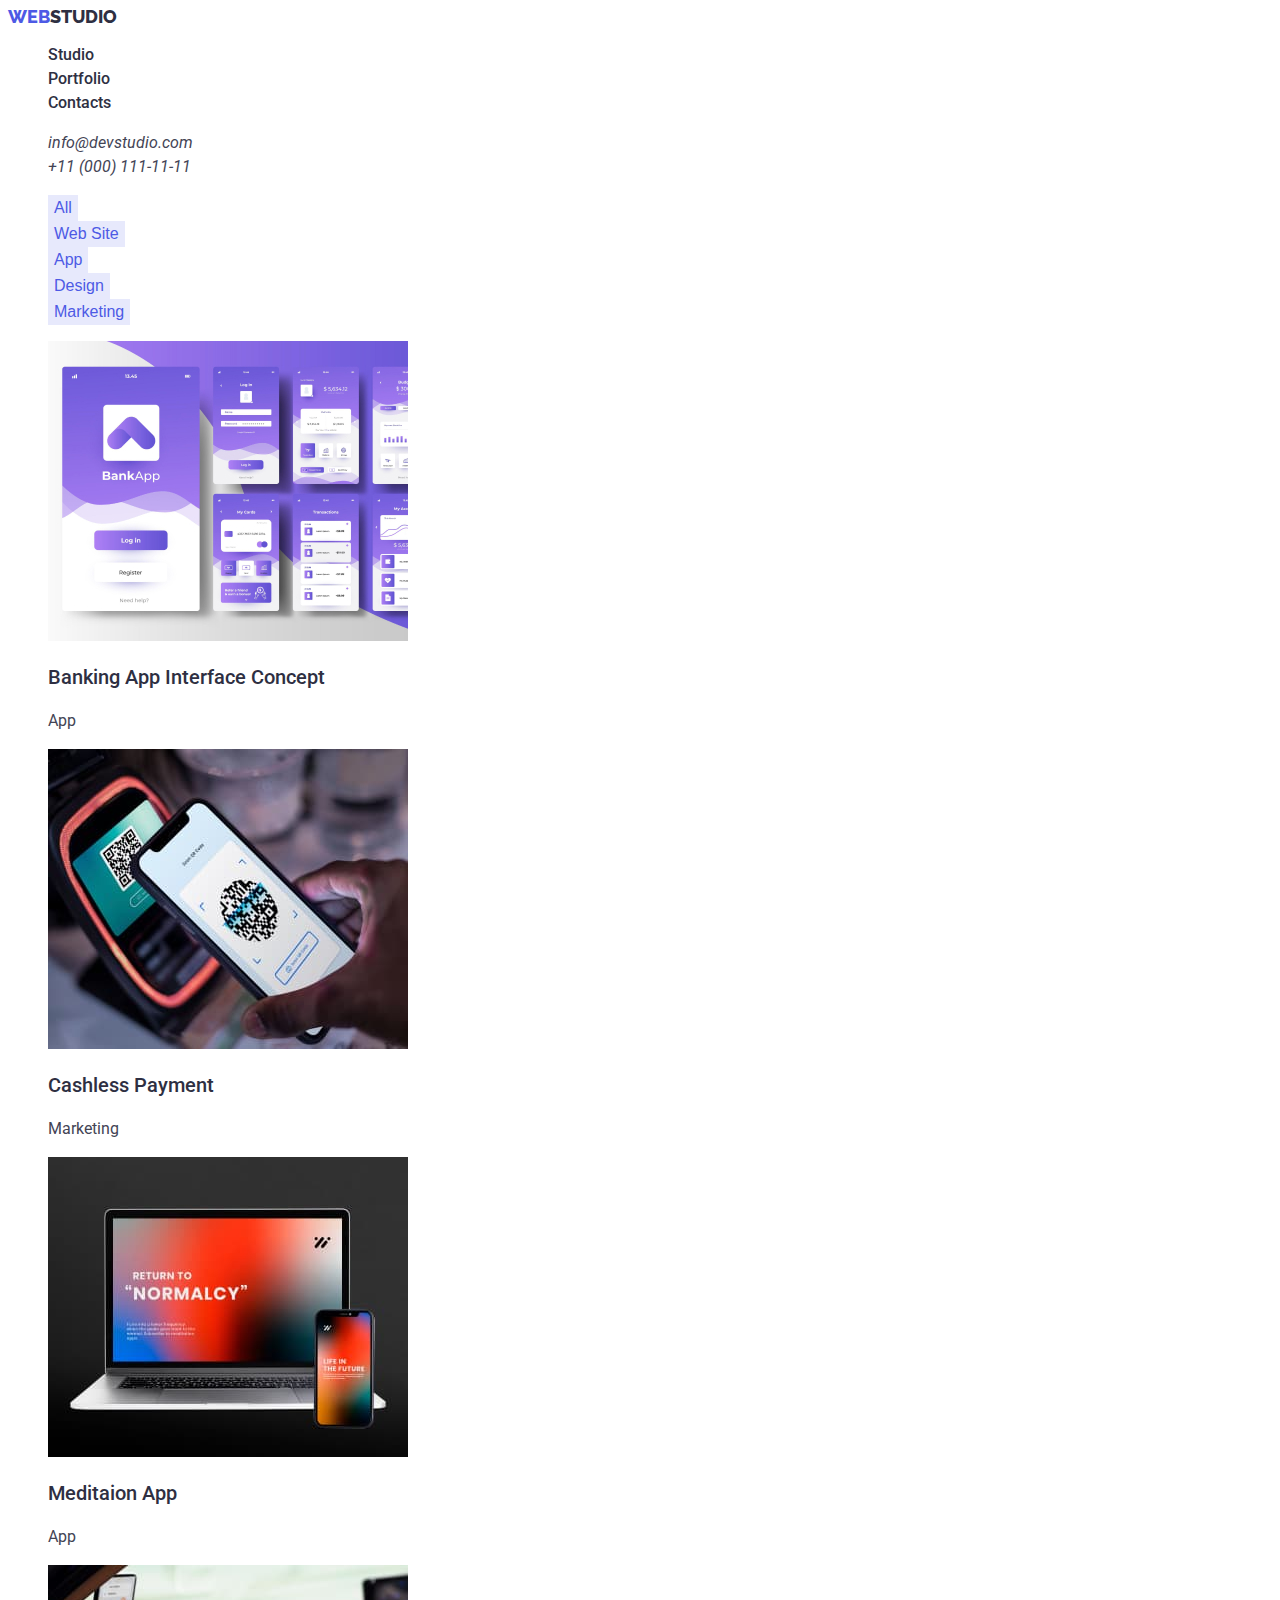
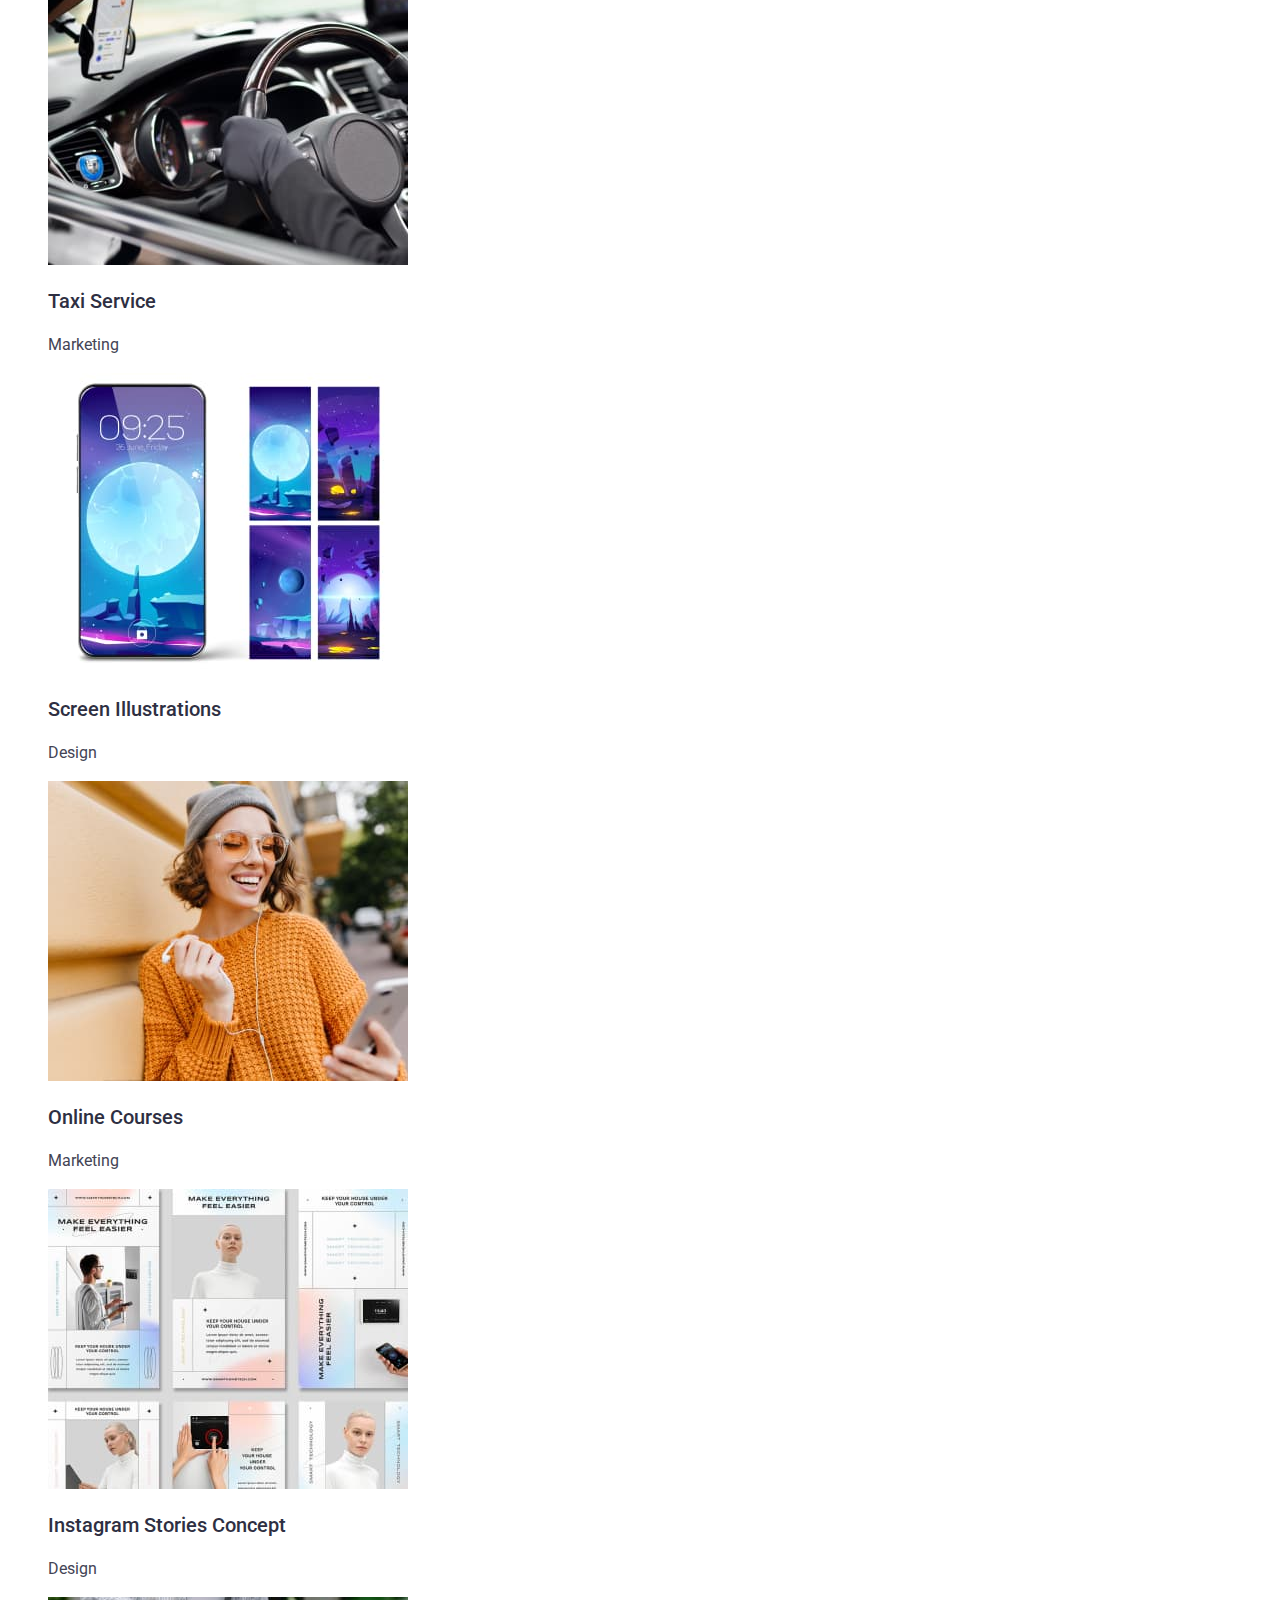
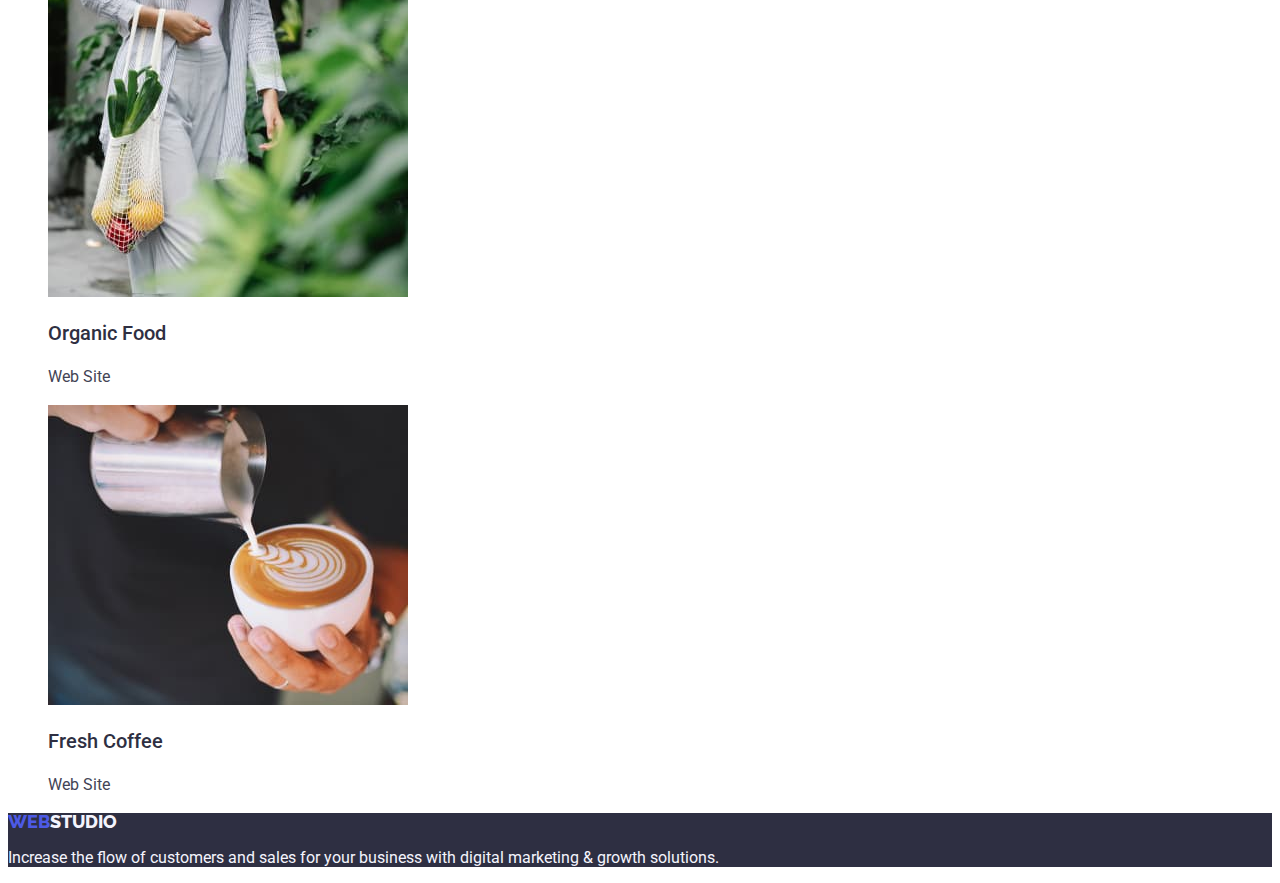
==== portfolio.html @ 7fe81abd "Summary" ====
<!DOCTYPE html>
<html lang="en">
  <head>
    <meta charset="UTF-8" />
    <meta name="viewport" content="width=device-width, initial-scale=1.0" />
    <title>Document</title>
    <link rel="stylesheet" href="./styles.css" />
    <link href="styles.css" rel="stylesheet" />
    <link
      href="https://fonts.googleapis.com/css2?family=Raleway:wght@800&family=Roboto:wght@400;500;700;900&display=swap"
      rel="stylesheet"
    />
  </head>
  <body>
    <header>
      <nav>
        <a class="webstudio-link" href="./index.html">
          <span class="highlight">Web</span>Studio</a
        >
        <ul class="menu-nav">
          <li><a class="menu-nav-item" href="/studio">Studio</a></li>
          <li>
            <a class="menu-nav-item" href="./portfolio.html">Portfolio</a>
          </li>
          <li><a class="menu-nav-item" href="/contacts">Contacts</a></li>
        </ul>
      </nav>
      <address>
        <ul class="address-list">
          <li><a href="mailto:info@devstudio.com">info@devstudio.com</a></li>
          <li><a href="tel:+110001111111">+11 (000) 111-11-11</a></li>
        </ul>
      </address>
    </header>
    <main>
      <section>
        <ul class="menu">
          <li><button type="button" class="btn-menu">All</button></li>
          <li><button type="button" class="btn-menu">Web Site</button></li>
          <li><button type="button" class="btn-menu">App</button></li>
          <li><button type="button" class="btn-menu">Design</button></li>
          <li><button type="button" class="btn-menu">Marketing</button></li>
        </ul>
      </section>
      <section>
        <ul class="photos-list">
          <li class="photos-list-item">
            <img
              src="./images/banking-app.jpg"
              alt="banking app"
              width="360"
              height="300"
            />
            <h3>Banking App Interface Concept</h3>
            <p>App</p>
          </li>
          <li class="photos-list-item">
            <img
              src="./images/cashless-payment.jpg"
              alt="cashless payment"
              width="360"
              height="300"
            />
            <h3>Cashless Payment</h3>
            <p>Marketing</p>
          </li>
          <li class="photos-list-item">
            <img
              src="./images/meditaion-app.jpg"
              alt="mediation app"
              width="360"
              height="300"
            />
            <h3>Meditaion App</h3>
            <p>App</p>
          </li>
          <li class="photos-list-item">
            <img
              src="./images/taxi-service.jpg"
              alt="taxi"
              width="360"
              height="300"
            />
            <h3>Taxi Service</h3>
            <p>Marketing</p>
          </li>
          <li class="photos-list-item">
            <img
              src="./images/screen-illustrations.jpg"
              alt="screen illustrations"
              width="360"
              height="300"
            />
            <h3>Screen Illustrations</h3>
            <p>Design</p>
          </li>
          <li class="photos-list-item">
            <img
              src="./images/online-coursers.jpg"
              alt="online courses"
              width="360"
              height="300"
            />
            <h3>Online Courses</h3>
            <p>Marketing</p>
          </li>
          <li class="photos-list-item">
            <img
              src="./images/instagram-stories-concept.jpg"
              alt="stories concept"
              width="360"
              height="300"
            />
            <h3>Instagram Stories Concept</h3>
            <p>Design</p>
          </li>
          <li class="photos-list-item">
            <img
              src="./images/organic-food.jpg"
              alt="organic food"
              width="360"
              height="300"
            />
            <h3>Organic Food</h3>
            <p>Web Site</p>
          </li>
          <li class="photos-list-item">
            <img
              src="./images/fresh-coffee.jpg"
              alt="cup of coffee"
              width="360"
              height="300"
            />
            <h3>Fresh Coffee</h3>
            <p>Web Site</p>
          </li>
        </ul>
      </section>
    </main>
  </body>
  <footer class="footer">
    <a class="webstudio-link-footer" href="./index.html">
      <span class="highlight">Web</span>Studio</a
    >
    <p>
      Increase the flow of customers and sales for your business with digital
      marketing & growth solutions.
    </p>
  </footer>
</html>
---- styles.css ----
:root {
  --navy-blue: #2e2f42;
  --slate: #434455;
  --color-white: white;
  --cloud: #f4f4fd;
  --iris: #4d5ae5;
  --ocean: #404bbf;
  --cornflower: #e7e9fc;
}

body {
  background: var(--color-white);
  font-family: 'Roboto', 'Raleway', sans-serif;
  color: var(--navy-blue);
}

.webstudio-link {
  color: var(--NAVY-BLUE);
  font-family: Raleway;
  font-size: 18px;
  font-weight: 800;
  line-height: 0.116667;
  text-transform: uppercase;
  text-decoration: none;
}

.highlight {
  color: var(--iris);
}

.menu-nav {
  list-style-type: none;
  font-size: 16px;
  font-weight: 500;
  line-height: 1.5;
}

.menu-nav-item {
  color: var(--navy-blue);
  text-decoration: none;
}

.address-list {
  list-style-type: none;
}

.address-list a {
  color: var(--slate);
  text-decoration: none;
  font-size: 16px;
  line-height: 1.5;
}

.menu {
  list-style-type: none;
}

.btn-menu {
  color: var(--iris);
  background-color: var(--cornflower);
  border: 0;
  text-align: center;
  font-size: 16px;
  font-weight: 500;
  line-height: 1.5;
  cursor: pointer;
}

.btn-menu:hover,
.btn-menu:focus,
.btn-menu:active {
  color: var(--cloud);
  background-color: var(--ocean);
}

.photos-list {
  list-style-type: none;
}

.photos-list-item h3 {
  color: var(--navy-blue);
  font-size: 20px;
  font-weight: 500;
  line-height: 1.2;
}

.photos-list-item p {
  color: var(--slate);
  font-size: 16px;
  line-height: 1.5;
}

.footer {
  background-color: var(--navy-blue);
  color: var(--cloud);
}

.footer a {
  font-family: Raleway;
  font-size: 18px;
  font-weight: 800;
  line-height: 0.116667;
  text-transform: uppercase;
  text-decoration: none;
  color: var(--cloud);
}
---- styles.css ----
:root {
  --navy-blue: #2e2f42;
  --slate: #434455;
  --color-white: white;
  --cloud: #f4f4fd;
  --iris: #4d5ae5;
  --ocean: #404bbf;
  --cornflower: #e7e9fc;
}

body {
  background: var(--color-white);
  font-family: 'Roboto', 'Raleway', sans-serif;
  color: var(--navy-blue);
}

.webstudio-link {
  color: var(--NAVY-BLUE);
  font-family: Raleway;
  font-size: 18px;
  font-weight: 800;
  line-height: 0.116667;
  text-transform: uppercase;
  text-decoration: none;
}

.highlight {
  color: var(--iris);
}

.menu-nav {
  list-style-type: none;
  font-size: 16px;
  font-weight: 500;
  line-height: 1.5;
}

.menu-nav-item {
  color: var(--navy-blue);
  text-decoration: none;
}

.address-list {
  list-style-type: none;
}

.address-list a {
  color: var(--slate);
  text-decoration: none;
  font-size: 16px;
  line-height: 1.5;
}

.menu {
  list-style-type: none;
}

.btn-menu {
  color: var(--iris);
  background-color: var(--cornflower);
  border: 0;
  text-align: center;
  font-size: 16px;
  font-weight: 500;
  line-height: 1.5;
  cursor: pointer;
}

.btn-menu:hover,
.btn-menu:focus,
.btn-menu:active {
  color: var(--cloud);
  background-color: var(--ocean);
}

.photos-list {
  list-style-type: none;
}

.photos-list-item h3 {
  color: var(--navy-blue);
  font-size: 20px;
  font-weight: 500;
  line-height: 1.2;
}

.photos-list-item p {
  color: var(--slate);
  font-size: 16px;
  line-height: 1.5;
}

.footer {
  background-color: var(--navy-blue);
  color: var(--cloud);
}

.footer a {
  font-family: Raleway;
  font-size: 18px;
  font-weight: 800;
  line-height: 0.116667;
  text-transform: uppercase;
  text-decoration: none;
  color: var(--cloud);
}
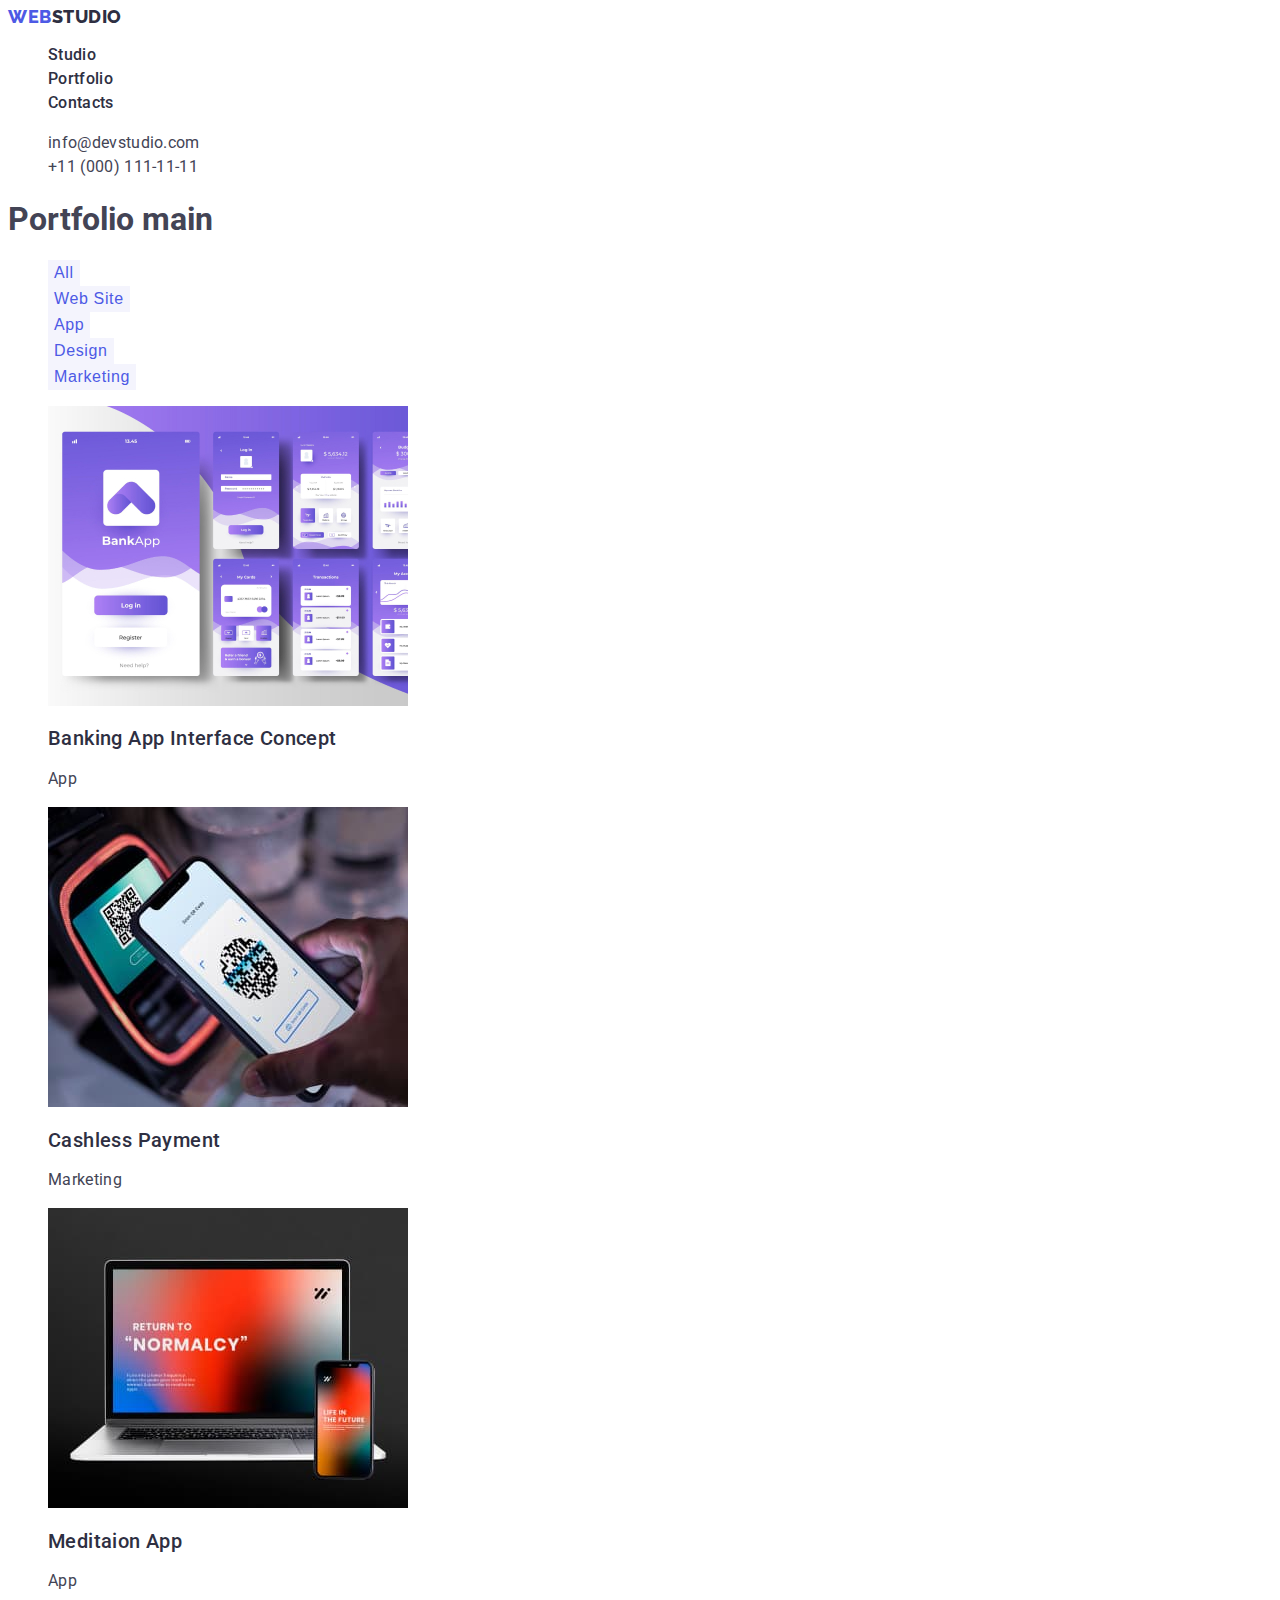
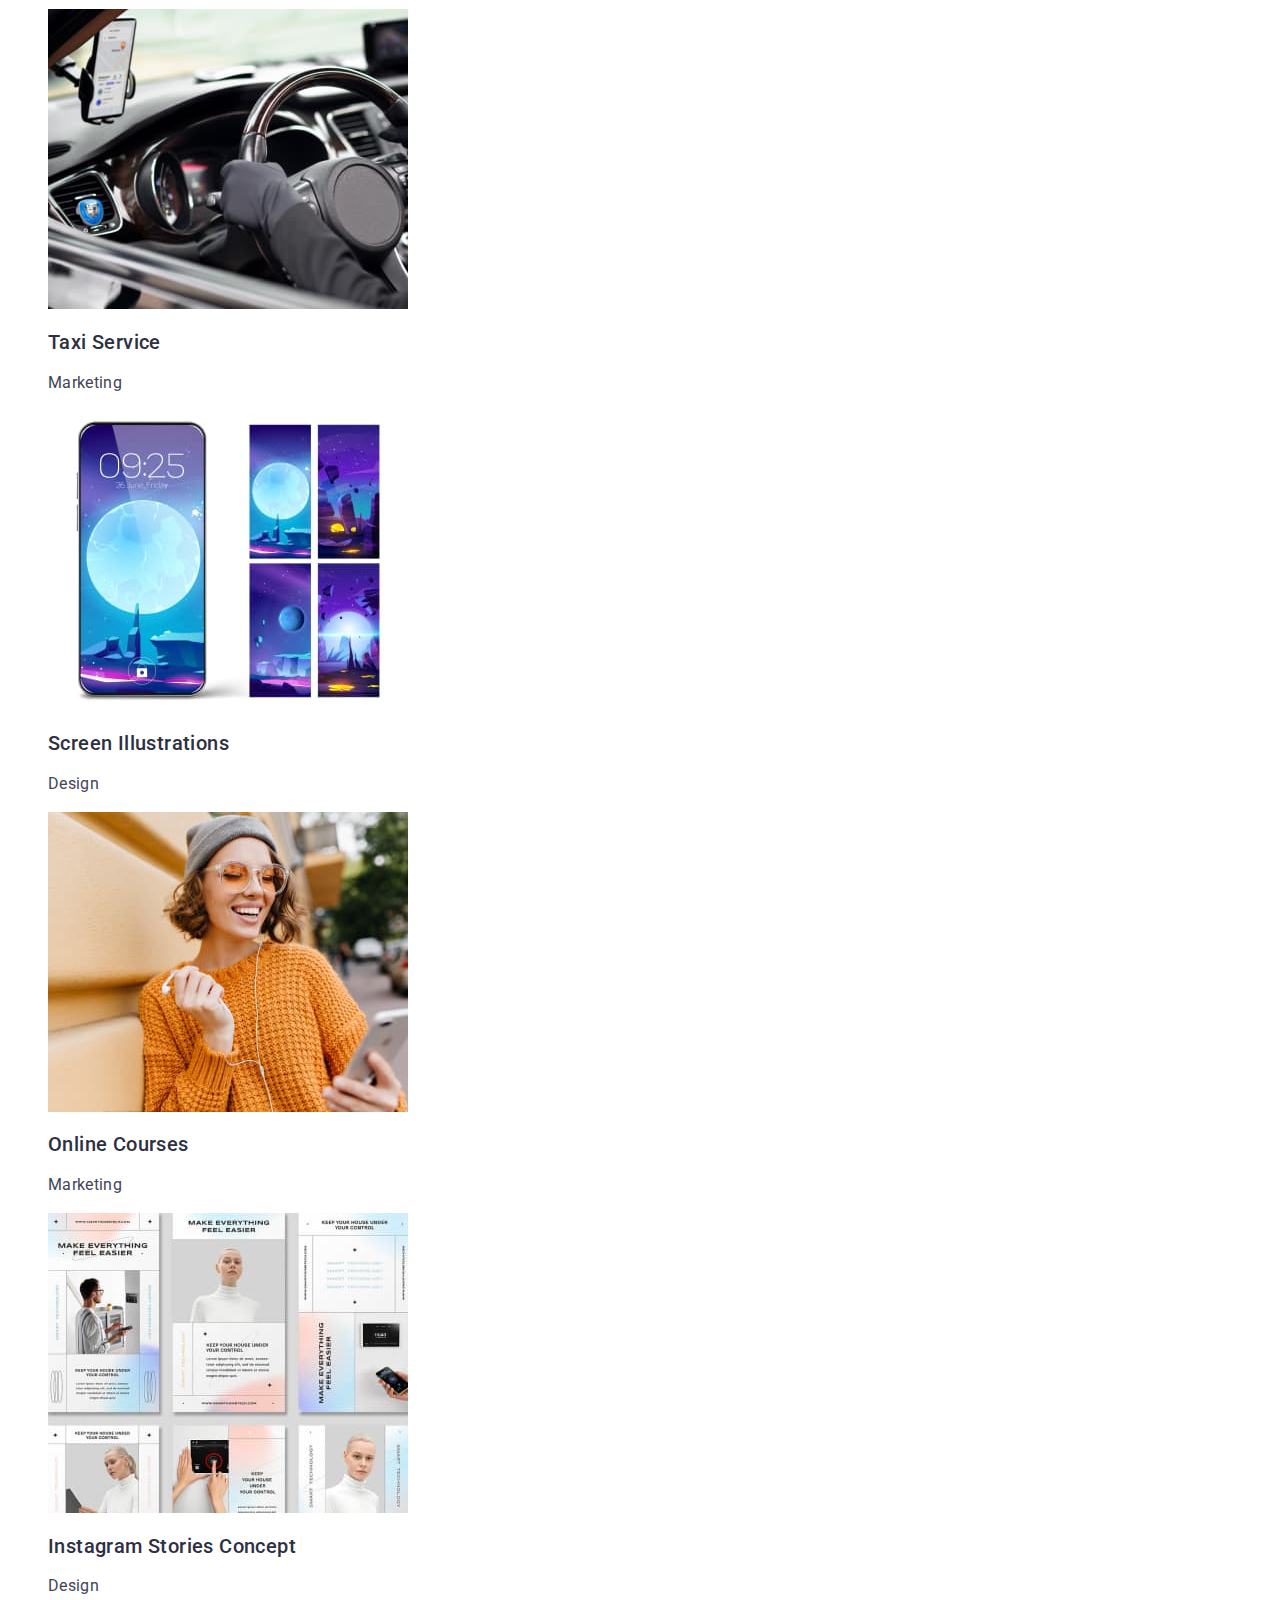
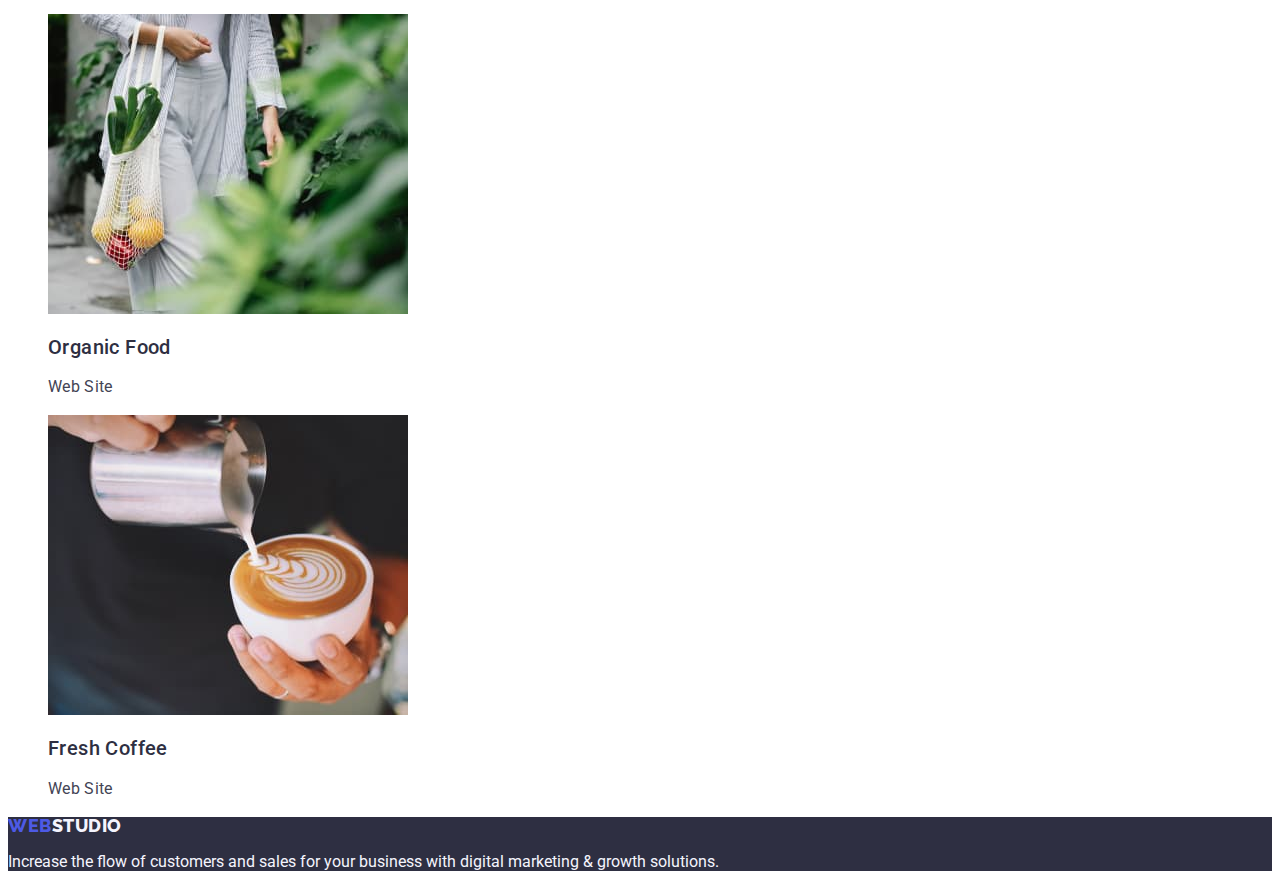
==== commit 7f391ffd: "Summary" ====
--- a/portfolio.html
+++ b/portfolio.html
@@ -4,8 +4,9 @@
     <meta charset="UTF-8" />
     <meta name="viewport" content="width=device-width, initial-scale=1.0" />
     <title>Document</title>
-    <link rel="stylesheet" href="./styles.css" />
-    <link href="styles.css" rel="stylesheet" />
+    <link href="./css/styles.css" rel="stylesheet" />
+    <link rel="preconnect" href="https://fonts.googleapis.com" />
+    <link rel="preconnect" href="https://fonts.gstatic.com" crossorigin />
     <link
       href="https://fonts.googleapis.com/css2?family=Raleway:wght@800&family=Roboto:wght@400;500;700;900&display=swap"
       rel="stylesheet"
@@ -14,36 +15,43 @@
   <body>
     <header>
       <nav>
-        <a class="webstudio-link" href="./index.html">
-          <span class="highlight">Web</span>Studio</a
+        <a class="webstudio link" href="./index.html">
+          Web<span class="highlight-dark">Studio</span></a
         >
         <ul class="menu-nav">
-          <li><a class="menu-nav-item" href="/studio">Studio</a></li>
+          <li><a class="menu-nav-item" href="./index.html">Studio</a></li>
           <li>
             <a class="menu-nav-item" href="./portfolio.html">Portfolio</a>
           </li>
-          <li><a class="menu-nav-item" href="/contacts">Contacts</a></li>
+          <li><a class="menu-nav-item" href="">Contacts</a></li>
         </ul>
       </nav>
-      <address>
-        <ul class="address-list">
-          <li><a href="mailto:info@devstudio.com">info@devstudio.com</a></li>
-          <li><a href="tel:+110001111111">+11 (000) 111-11-11</a></li>
+      <address class="address">
+        <ul class="list">
+          <li>
+            <a class="contact link" href="mailto:info@devstudio.com"
+              >info@devstudio.com</a
+            >
+          </li>
+          <li>
+            <a class="contact link" href="tel:+110001111111"
+              >+11 (000) 111-11-11</a
+            >
+          </li>
         </ul>
       </address>
     </header>
     <main>
       <section>
-        <ul class="menu">
+        <h1>Portfolio main</h1>
+        <ul class="list btn">
           <li><button type="button" class="btn-menu">All</button></li>
           <li><button type="button" class="btn-menu">Web Site</button></li>
           <li><button type="button" class="btn-menu">App</button></li>
           <li><button type="button" class="btn-menu">Design</button></li>
           <li><button type="button" class="btn-menu">Marketing</button></li>
         </ul>
-      </section>
-      <section>
-        <ul class="photos-list">
+        <ul class="photos list">
           <li class="photos-list-item">
             <img
               src="./images/banking-app.jpg"
@@ -51,8 +59,8 @@
               width="360"
               height="300"
             />
-            <h3>Banking App Interface Concept</h3>
-            <p>App</p>
+            <h2 class="photos-header">Banking App Interface Concept</h2>
+            <p class="photos-paragraph">App</p>
           </li>
           <li class="photos-list-item">
             <img
@@ -61,8 +69,8 @@
               width="360"
               height="300"
             />
-            <h3>Cashless Payment</h3>
-            <p>Marketing</p>
+            <h2 class="photos-header">Cashless Payment</h2>
+            <p class="photos-paragraph">Marketing</p>
           </li>
           <li class="photos-list-item">
             <img
@@ -71,8 +79,8 @@
               width="360"
               height="300"
             />
-            <h3>Meditaion App</h3>
-            <p>App</p>
+            <h2 class="photos-header">Meditaion App</h2>
+            <p class="photos-paragraph">App</p>
           </li>
           <li class="photos-list-item">
             <img
@@ -81,8 +89,8 @@
               width="360"
               height="300"
             />
-            <h3>Taxi Service</h3>
-            <p>Marketing</p>
+            <h2 class="photos-header">Taxi Service</h2>
+            <p class="photos-paragraph">Marketing</p>
           </li>
           <li class="photos-list-item">
             <img
@@ -91,8 +99,8 @@
               width="360"
               height="300"
             />
-            <h3>Screen Illustrations</h3>
-            <p>Design</p>
+            <h2 class="photos-header">Screen Illustrations</h2>
+            <p class="photos-paragraph">Design</p>
           </li>
           <li class="photos-list-item">
             <img
@@ -101,8 +109,8 @@
               width="360"
               height="300"
             />
-            <h3>Online Courses</h3>
-            <p>Marketing</p>
+            <h2 class="photos-header">Online Courses</h2>
+            <p class="photos-paragraph">Marketing</p>
           </li>
           <li class="photos-list-item">
             <img
@@ -111,8 +119,8 @@
               width="360"
               height="300"
             />
-            <h3>Instagram Stories Concept</h3>
-            <p>Design</p>
+            <h2 class="photos-header">Instagram Stories Concept</h2>
+            <p class="photos-paragraph">Design</p>
           </li>
           <li class="photos-list-item">
             <img
@@ -121,8 +129,8 @@
               width="360"
               height="300"
             />
-            <h3>Organic Food</h3>
-            <p>Web Site</p>
+            <h2 class="photos-header">Organic Food</h2>
+            <p class="photos-paragraph">Web Site</p>
           </li>
           <li class="photos-list-item">
             <img
@@ -131,16 +139,16 @@
               width="360"
               height="300"
             />
-            <h3>Fresh Coffee</h3>
-            <p>Web Site</p>
+            <h2 class="photos-header">Fresh Coffee</h2>
+            <p class="photos-paragraph">Web Site</p>
           </li>
         </ul>
       </section>
     </main>
   </body>
   <footer class="footer">
-    <a class="webstudio-link-footer" href="./index.html">
-      <span class="highlight">Web</span>Studio</a
+    <a class="webstudio-footer link" href="./index.html">
+      Web<span class="highlight-bright">Studio</span></a
     >
     <p>
       Increase the flow of customers and sales for your business with digital
--- a/css/styles.css
+++ b/css/styles.css
@@ -0,0 +1,206 @@
+:root {
+  --navy-blue: #2e2f42;
+  --slate: #434455;
+  --white: white;
+  --cloud: #f4f4fd;
+  --iris: #4d5ae5;
+  --ocean: #404bbf;
+  --cornflower: #e7e9fc;
+}
+
+body {
+  background: var(--color-white);
+  font-family: 'Roboto', sans-serif;
+  color: var(--slate);
+}
+
+.list {
+  list-style-type: none;
+}
+
+.link {
+  text-decoration: none;
+}
+
+.menu-nav {
+  list-style-type: none;
+  font-size: 16px;
+  font-weight: 500;
+  line-height: 1.5;
+  letter-spacing: 0.02em;
+}
+
+.menu-nav-item {
+  color: var(--navy-blue);
+  text-decoration: none;
+}
+
+.menu-nav-item:active,
+.menu-nav-item:hover,
+.menu-nav-item:focus {
+  color: var(--ocean);
+  text-decoration: underline;
+}
+
+.address {
+  font-style: normal;
+}
+
+.contact {
+  color: var(--slate);
+  font-size: 16px;
+  line-height: 1.5;
+  letter-spacing: 0.02em;
+}
+/* .contact .link {
+  text-decoration: none;
+} */
+
+.contact:hover,
+.contact:focus,
+.contact:active {
+  color: var(--ocean);
+}
+
+.webstudio {
+  color: var(--iris);
+  font-family: 'Raleway', sans-serif;
+  font-size: 18px;
+  font-weight: 800;
+  line-height: 0.116667;
+  text-transform: uppercase;
+  letter-spacing: 0.03em;
+}
+
+.highlight-dark {
+  color: var(--navy-blue);
+}
+
+.first-section {
+  background-color: var(--navy-blue);
+}
+
+.header-first {
+  color: var(--WHITE, #fff);
+  text-align: center;
+  font-size: 56px;
+  font-weight: 700;
+  line-height: 1.07143;
+  letter-spacing: 0.02em;
+}
+
+.btn-order {
+  font-family: 'Roboto', sans-serif;
+  color: var(--white);
+  background-color: var(--iris);
+  font-size: 16px;
+  font-weight: 500;
+  line-height: 1.5;
+  letter-spacing: 0.04em;
+  border: 0;
+  cursor: pointer;
+}
+
+.btn-order:hover,
+.btn-order:focus {
+  color: var(--white);
+  background-color: var(--ocean);
+}
+.hide-section {
+  display: none;
+}
+
+.header-third {
+  font-size: 20px;
+  font-weight: 500;
+  line-height: 1.2;
+  letter-spacing: 0.02em;
+  color: var(--navy-blue);
+}
+
+.paragraph {
+  font-size: 16px;
+  line-height: 1.5;
+  letter-spacing: 0.02em;
+  color: var(--slate);
+}
+
+.team {
+  background-color: var(--cloud);
+}
+
+.header-second {
+  color: var(--navy-blue);
+  text-align: center;
+  font-size: 36px;
+  font-weight: 700;
+  line-height: 1.11111;
+  letter-spacing: 0.02em;
+  text-transform: capitalize;
+}
+.team-list-item {
+  background-color: var(--white);
+}
+.menu {
+  list-style-type: none;
+}
+
+.photos-list-item {
+  text-decoration: none;
+}
+
+.btn-menu {
+  color: var(--iris);
+  background-color: var(--cloud);
+  border: 0;
+  text-align: center;
+  font-size: 16px;
+  font-weight: 500;
+  line-height: 1.5;
+  letter-spacing: 0.64px;
+  cursor: pointer;
+}
+
+.btn-menu:hover,
+.btn-menu:focus,
+.btn-menu:active {
+  color: var(--white);
+  background-color: var(--ocean);
+}
+
+.photos-list {
+  list-style-type: none;
+}
+
+.photos-header {
+  color: var(--navy-blue);
+  font-size: 20px;
+  font-weight: 500;
+  line-height: 1.2;
+  letter-spacing: 0.4px;
+}
+
+.photos-paragraph {
+  color: var(--slate);
+  font-size: 16px;
+  line-height: 1.5;
+  letter-spacing: 0.32px;
+}
+.highlight-bright {
+  color: var(--cloud);
+}
+.footer {
+  background-color: var(--navy-blue);
+  color: var(--cloud);
+}
+
+.footer a {
+  font-family: 'Raleway', sans-serif;
+  font-size: 18px;
+  font-weight: 800;
+  line-height: 0.116667;
+  text-transform: uppercase;
+  text-decoration: none;
+  letter-spacing: 0.54px;
+  color: var(--iris);
+}
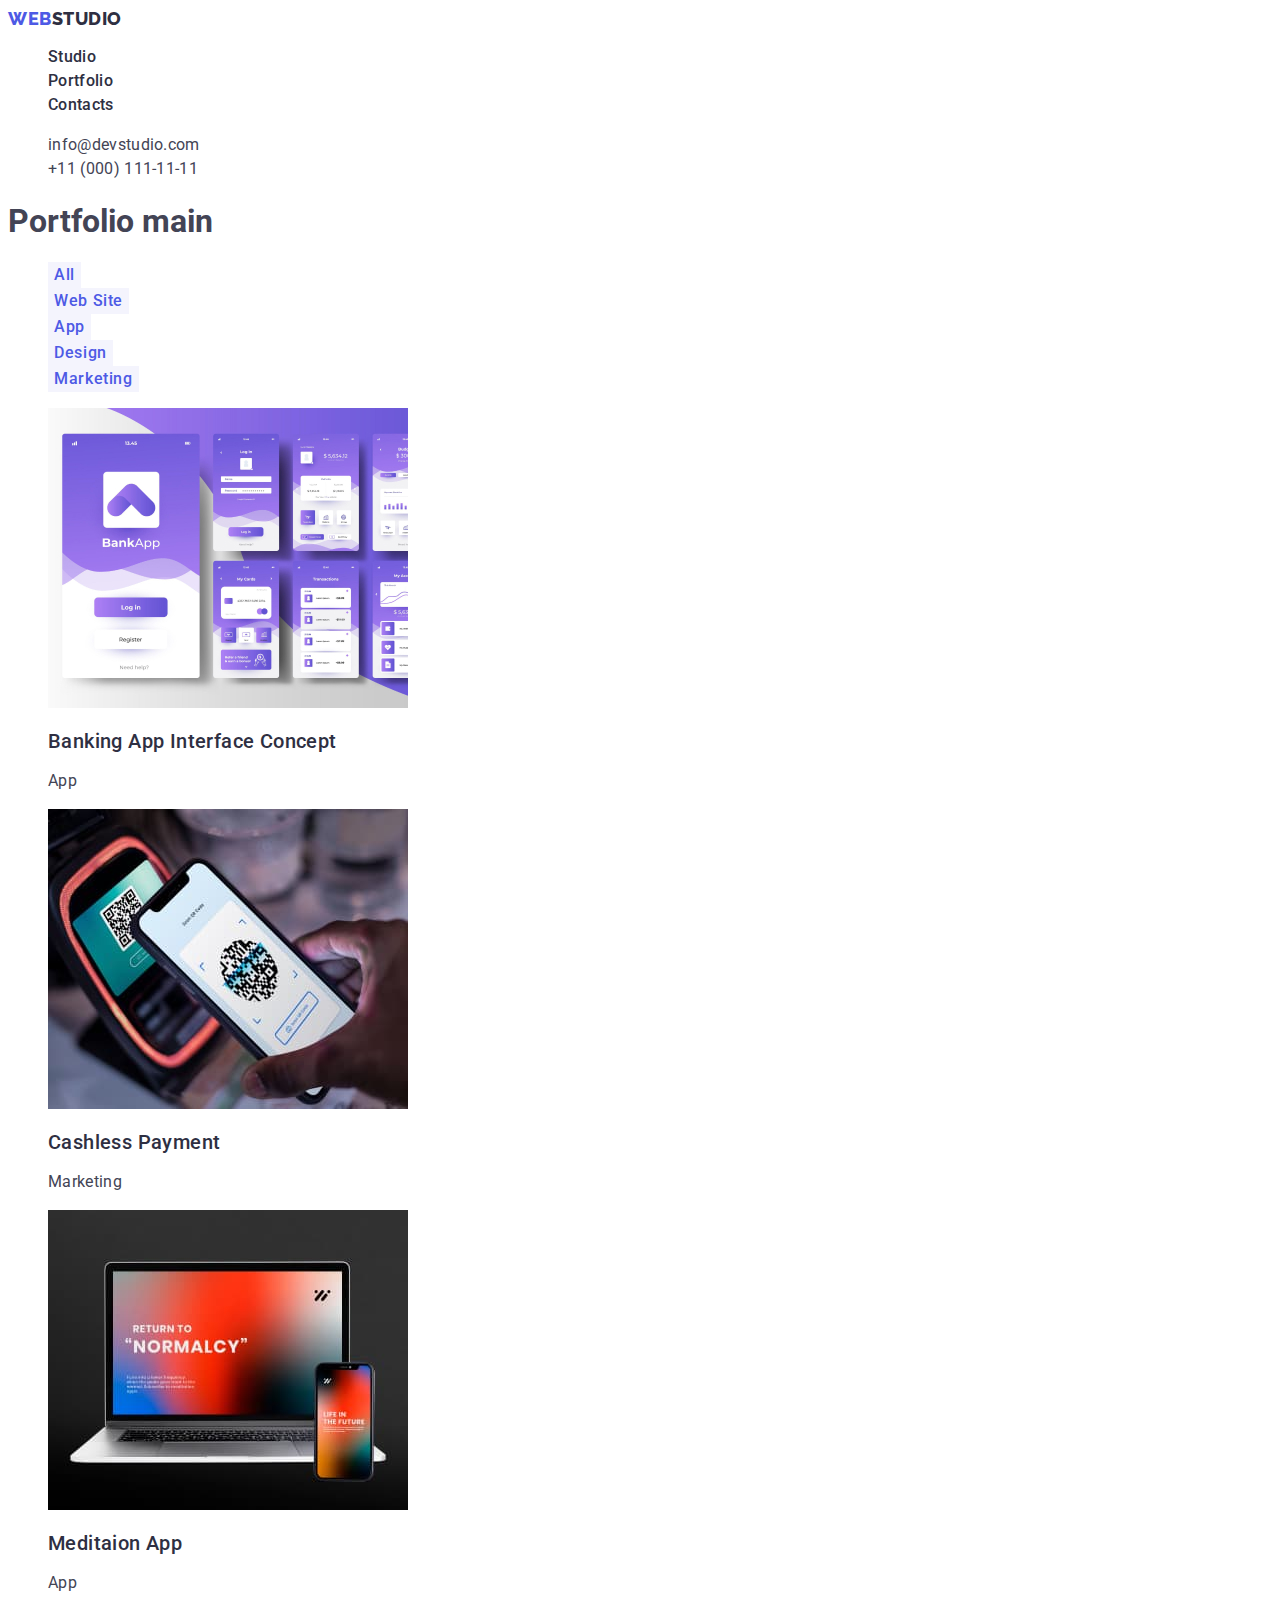
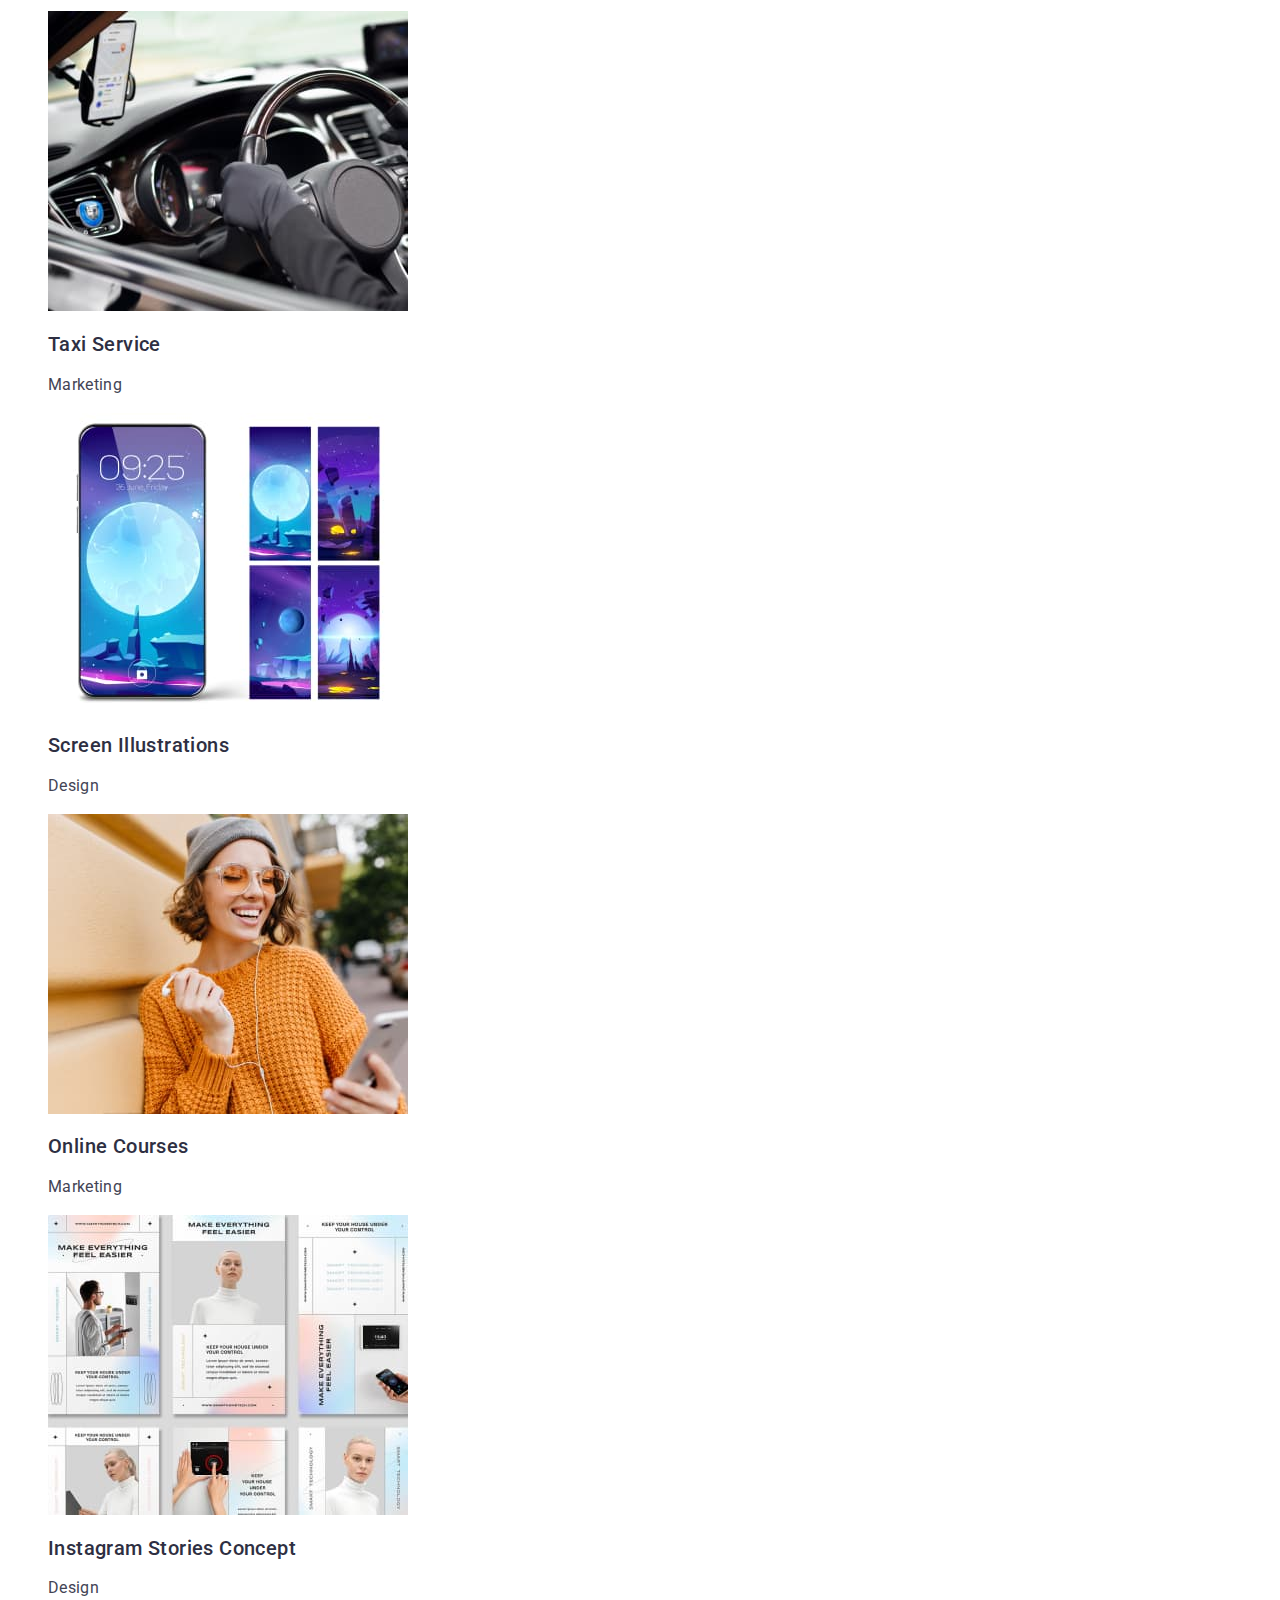
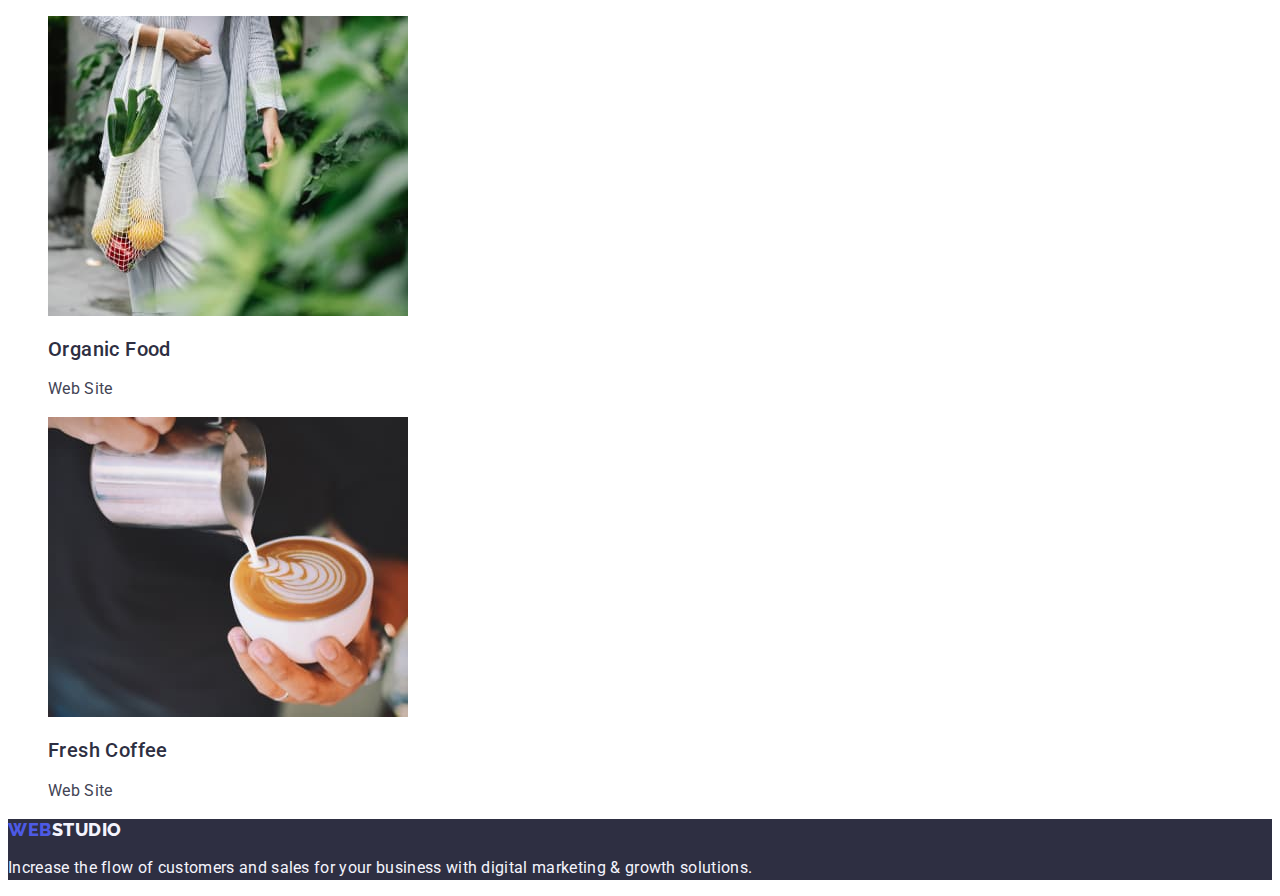
==== commit 5be86980: "summary" ====
--- a/portfolio.html
+++ b/portfolio.html
@@ -18,12 +18,12 @@
         <a class="webstudio link" href="./index.html">
           Web<span class="highlight-dark">Studio</span></a
         >
-        <ul class="menu-nav">
-          <li><a class="menu-nav-item" href="./index.html">Studio</a></li>
+        <ul class="menu-nav list">
+          <li><a class="menu-nav-item link" href="./index.html">Studio</a></li>
           <li>
-            <a class="menu-nav-item" href="./portfolio.html">Portfolio</a>
+            <a class="menu-nav-item link" href="./portfolio.html">Portfolio</a>
           </li>
-          <li><a class="menu-nav-item" href="">Contacts</a></li>
+          <li><a class="menu-nav-item link" href="">Contacts</a></li>
         </ul>
       </nav>
       <address class="address">
@@ -52,107 +52,125 @@
           <li><button type="button" class="btn-menu">Marketing</button></li>
         </ul>
         <ul class="photos list">
-          <li class="photos-list-item">
-            <img
-              src="./images/banking-app.jpg"
-              alt="banking app"
-              width="360"
-              height="300"
-            />
-            <h2 class="photos-header">Banking App Interface Concept</h2>
-            <p class="photos-paragraph">App</p>
+          <li>
+            <a class="link">
+              <img
+                src="./images/banking-app.jpg"
+                alt="banking app"
+                width="360"
+                height="300"
+              />
+              <h2 class="photos-header">Banking App Interface Concept</h2>
+              <p class="paragraph">App</p>
+            </a>
           </li>
-          <li class="photos-list-item">
-            <img
-              src="./images/cashless-payment.jpg"
-              alt="cashless payment"
-              width="360"
-              height="300"
-            />
-            <h2 class="photos-header">Cashless Payment</h2>
-            <p class="photos-paragraph">Marketing</p>
+          <li>
+            <a class="link">
+              <img
+                src="./images/cashless-payment.jpg"
+                alt="cashless payment"
+                width="360"
+                height="300"
+              />
+              <h2 class="photos-header">Cashless Payment</h2>
+              <p class="paragraph">Marketing</p>
+            </a>
           </li>
-          <li class="photos-list-item">
-            <img
-              src="./images/meditaion-app.jpg"
-              alt="mediation app"
-              width="360"
-              height="300"
-            />
-            <h2 class="photos-header">Meditaion App</h2>
-            <p class="photos-paragraph">App</p>
+          <li>
+            <a class="link">
+              <img
+                src="./images/meditaion-app.jpg"
+                alt="mediation app"
+                width="360"
+                height="300"
+              />
+              <h2 class="photos-header">Meditaion App</h2>
+              <p class="paragraph">App</p>
+            </a>
           </li>
-          <li class="photos-list-item">
-            <img
-              src="./images/taxi-service.jpg"
-              alt="taxi"
-              width="360"
-              height="300"
-            />
-            <h2 class="photos-header">Taxi Service</h2>
-            <p class="photos-paragraph">Marketing</p>
+          <li>
+            <a class="link">
+              <img
+                src="./images/taxi-service.jpg"
+                alt="taxi"
+                width="360"
+                height="300"
+              />
+              <h2 class="photos-header">Taxi Service</h2>
+              <p class="paragraph">Marketing</p>
+            </a>
           </li>
-          <li class="photos-list-item">
-            <img
-              src="./images/screen-illustrations.jpg"
-              alt="screen illustrations"
-              width="360"
-              height="300"
-            />
-            <h2 class="photos-header">Screen Illustrations</h2>
-            <p class="photos-paragraph">Design</p>
+          <li>
+            <a class="link">
+              <img
+                src="./images/screen-illustrations.jpg"
+                alt="screen illustrations"
+                width="360"
+                height="300"
+              />
+              <h2 class="photos-header">Screen Illustrations</h2>
+              <p class="paragraph">Design</p>
+            </a>
           </li>
-          <li class="photos-list-item">
-            <img
-              src="./images/online-coursers.jpg"
-              alt="online courses"
-              width="360"
-              height="300"
-            />
-            <h2 class="photos-header">Online Courses</h2>
-            <p class="photos-paragraph">Marketing</p>
+          <li>
+            <a class="link">
+              <img
+                src="./images/online-coursers.jpg"
+                alt="online courses"
+                width="360"
+                height="300"
+              />
+              <h2 class="photos-header">Online Courses</h2>
+              <p class="paragraph">Marketing</p>
+            </a>
           </li>
-          <li class="photos-list-item">
-            <img
-              src="./images/instagram-stories-concept.jpg"
-              alt="stories concept"
-              width="360"
-              height="300"
-            />
-            <h2 class="photos-header">Instagram Stories Concept</h2>
-            <p class="photos-paragraph">Design</p>
+          <li>
+            <a class="link">
+              <img
+                src="./images/instagram-stories-concept.jpg"
+                alt="stories concept"
+                width="360"
+                height="300"
+              />
+              <h2 class="photos-header">Instagram Stories Concept</h2>
+              <p class="paragraph">Design</p>
+            </a>
           </li>
-          <li class="photos-list-item">
-            <img
-              src="./images/organic-food.jpg"
-              alt="organic food"
-              width="360"
-              height="300"
-            />
-            <h2 class="photos-header">Organic Food</h2>
-            <p class="photos-paragraph">Web Site</p>
+          <li>
+            <a class="link">
+              <img
+                src="./images/organic-food.jpg"
+                alt="organic food"
+                width="360"
+                height="300"
+              />
+              <h2 class="photos-header">Organic Food</h2>
+              <p class="paragraph">Web Site</p>
+            </a>
           </li>
-          <li class="photos-list-item">
-            <img
-              src="./images/fresh-coffee.jpg"
-              alt="cup of coffee"
-              width="360"
-              height="300"
-            />
-            <h2 class="photos-header">Fresh Coffee</h2>
-            <p class="photos-paragraph">Web Site</p>
+          <li>
+            <a class="link">
+              <img
+                src="./images/fresh-coffee.jpg"
+                alt="cup of coffee"
+                width="360"
+                height="300"
+              />
+              <h2 class="photos-header">Fresh Coffee</h2>
+              <p class="paragraph">Web Site</p>
+            </a>
           </li>
         </ul>
       </section>
     </main>
+    <footer class="footer">
+      <a class="webstudio link" href="./index.html">
+        Web<span class="highlight-bright">Studio</span></a
+      >
+      <p class="footer-paragraph">
+        Increase the flow of customers and sales for your business with digital
+        marketing & growth solutions.
+      </p>
+    </footer>
   </body>
-  <footer class="footer">
-    <a class="webstudio-footer link" href="./index.html">
-      Web<span class="highlight-bright">Studio</span></a
-    >
-    <p>
-      Increase the flow of customers and sales for your business with digital
-      marketing & growth solutions.
-    </p>
-  </footer>
 </html>
--- a/css/styles.css
+++ b/css/styles.css
@@ -1,7 +1,7 @@
 :root {
   --navy-blue: #2e2f42;
   --slate: #434455;
-  --white: white;
+  --white: #ffffff;
   --cloud: #f4f4fd;
   --iris: #4d5ae5;
   --ocean: #404bbf;
@@ -9,7 +9,7 @@
 }
 
 body {
-  background: var(--color-white);
+  background: var(--white);
   font-family: 'Roboto', sans-serif;
   color: var(--slate);
 }
@@ -23,7 +23,6 @@
 }
 
 .menu-nav {
-  list-style-type: none;
   font-size: 16px;
   font-weight: 500;
   line-height: 1.5;
@@ -32,7 +31,6 @@
 
 .menu-nav-item {
   color: var(--navy-blue);
-  text-decoration: none;
 }
 
 .menu-nav-item:active,
@@ -67,7 +65,7 @@
   font-family: 'Raleway', sans-serif;
   font-size: 18px;
   font-weight: 800;
-  line-height: 0.116667;
+  line-height: 1.17;
   text-transform: uppercase;
   letter-spacing: 0.03em;
 }
@@ -85,7 +83,7 @@
   text-align: center;
   font-size: 56px;
   font-weight: 700;
-  line-height: 1.07143;
+  line-height: 1.07;
   letter-spacing: 0.02em;
 }
 
@@ -106,9 +104,6 @@
   color: var(--white);
   background-color: var(--ocean);
 }
-.hide-section {
-  display: none;
-}
 
 .header-third {
   font-size: 20px;
@@ -134,19 +129,16 @@
   text-align: center;
   font-size: 36px;
   font-weight: 700;
-  line-height: 1.11111;
+  line-height: 1.11;
   letter-spacing: 0.02em;
   text-transform: capitalize;
 }
+
 .team-list-item {
   background-color: var(--white);
 }
 .menu {
   list-style-type: none;
-}
-
-.photos-list-item {
-  text-decoration: none;
 }
 
 .btn-menu {
@@ -159,6 +151,7 @@
   line-height: 1.5;
   letter-spacing: 0.64px;
   cursor: pointer;
+  font-family: 'Roboto', sans-serif;
 }
 
 .btn-menu:hover,
@@ -191,16 +184,20 @@
 }
 .footer {
   background-color: var(--navy-blue);
+}
+.footer-paragraph {
+  line-height: 1.5;
+  letter-spacing: 0.02em;
   color: var(--cloud);
 }
 
-.footer a {
+/* .footer a {
   font-family: 'Raleway', sans-serif;
   font-size: 18px;
   font-weight: 800;
-  line-height: 0.116667;
+  line-height: 1.17;
   text-transform: uppercase;
   text-decoration: none;
-  letter-spacing: 0.54px;
+  letter-spacing: 0.03em;
   color: var(--iris);
-}
+} */
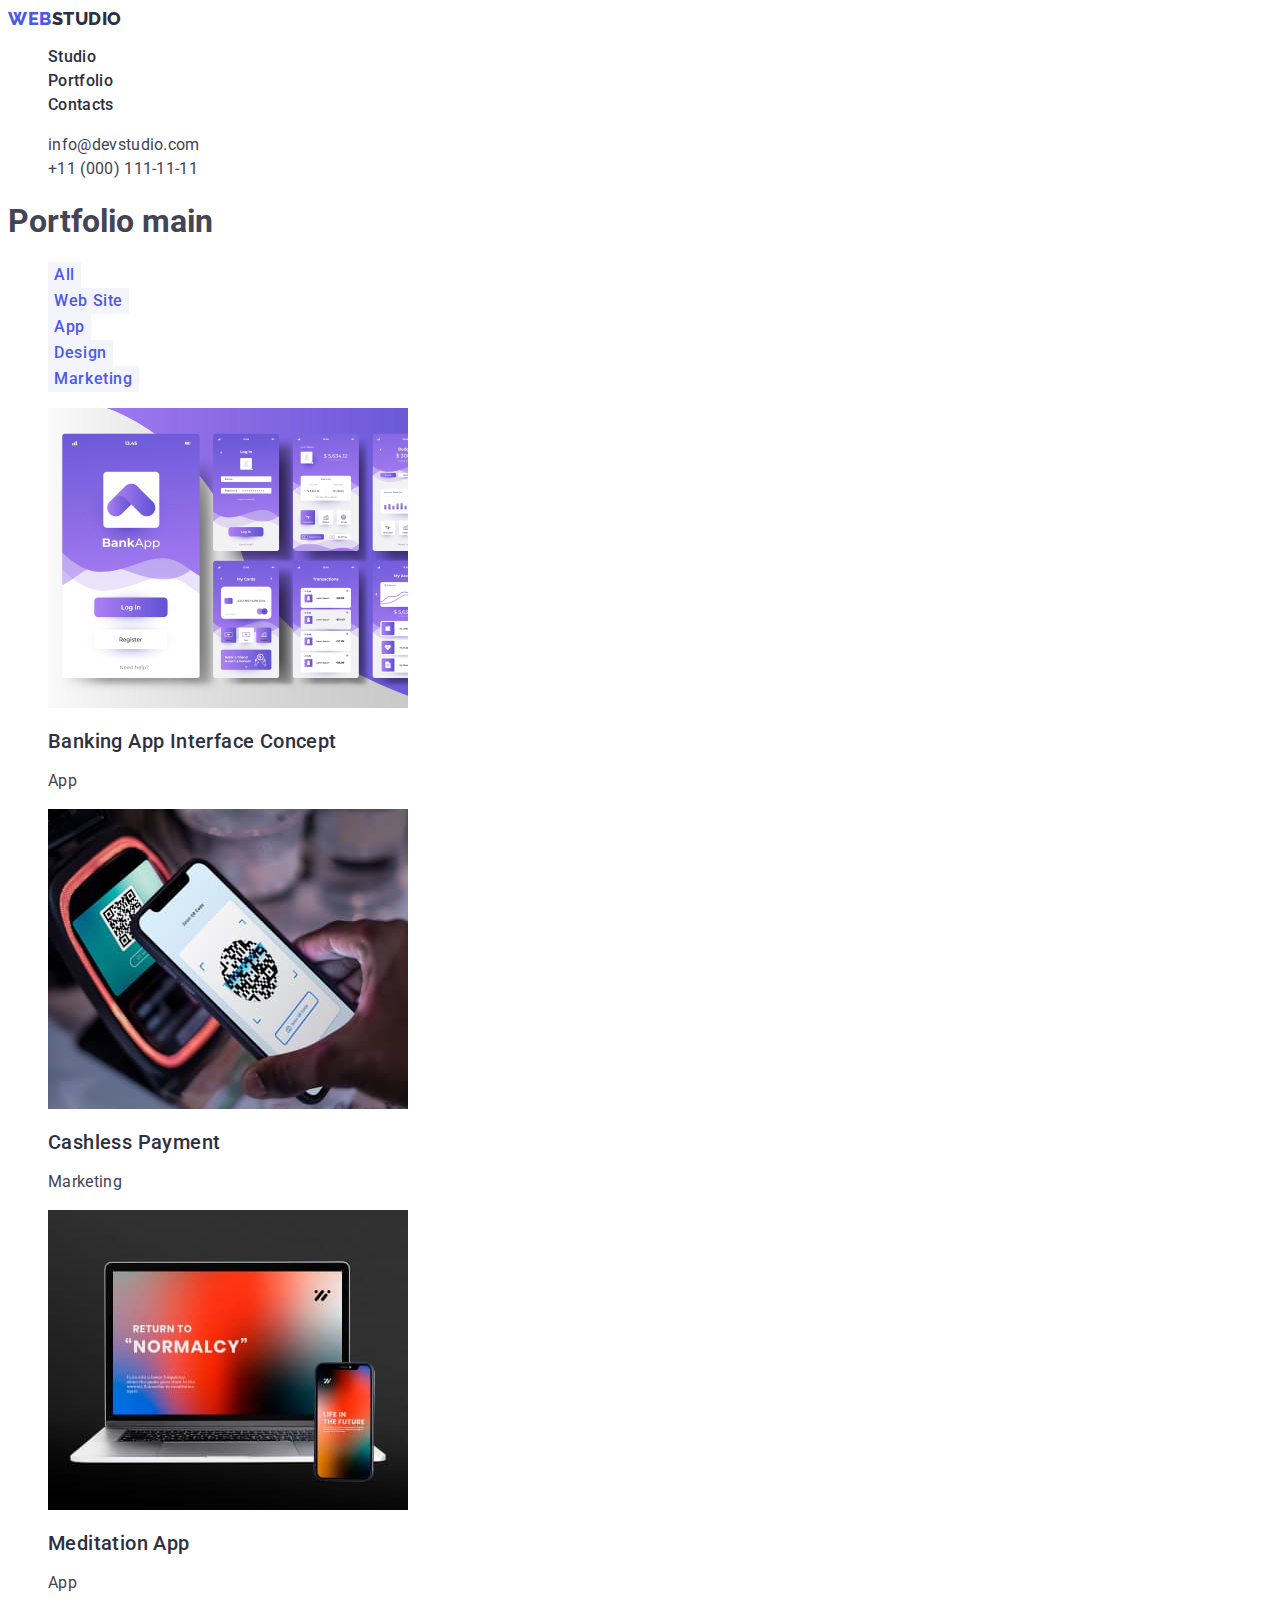
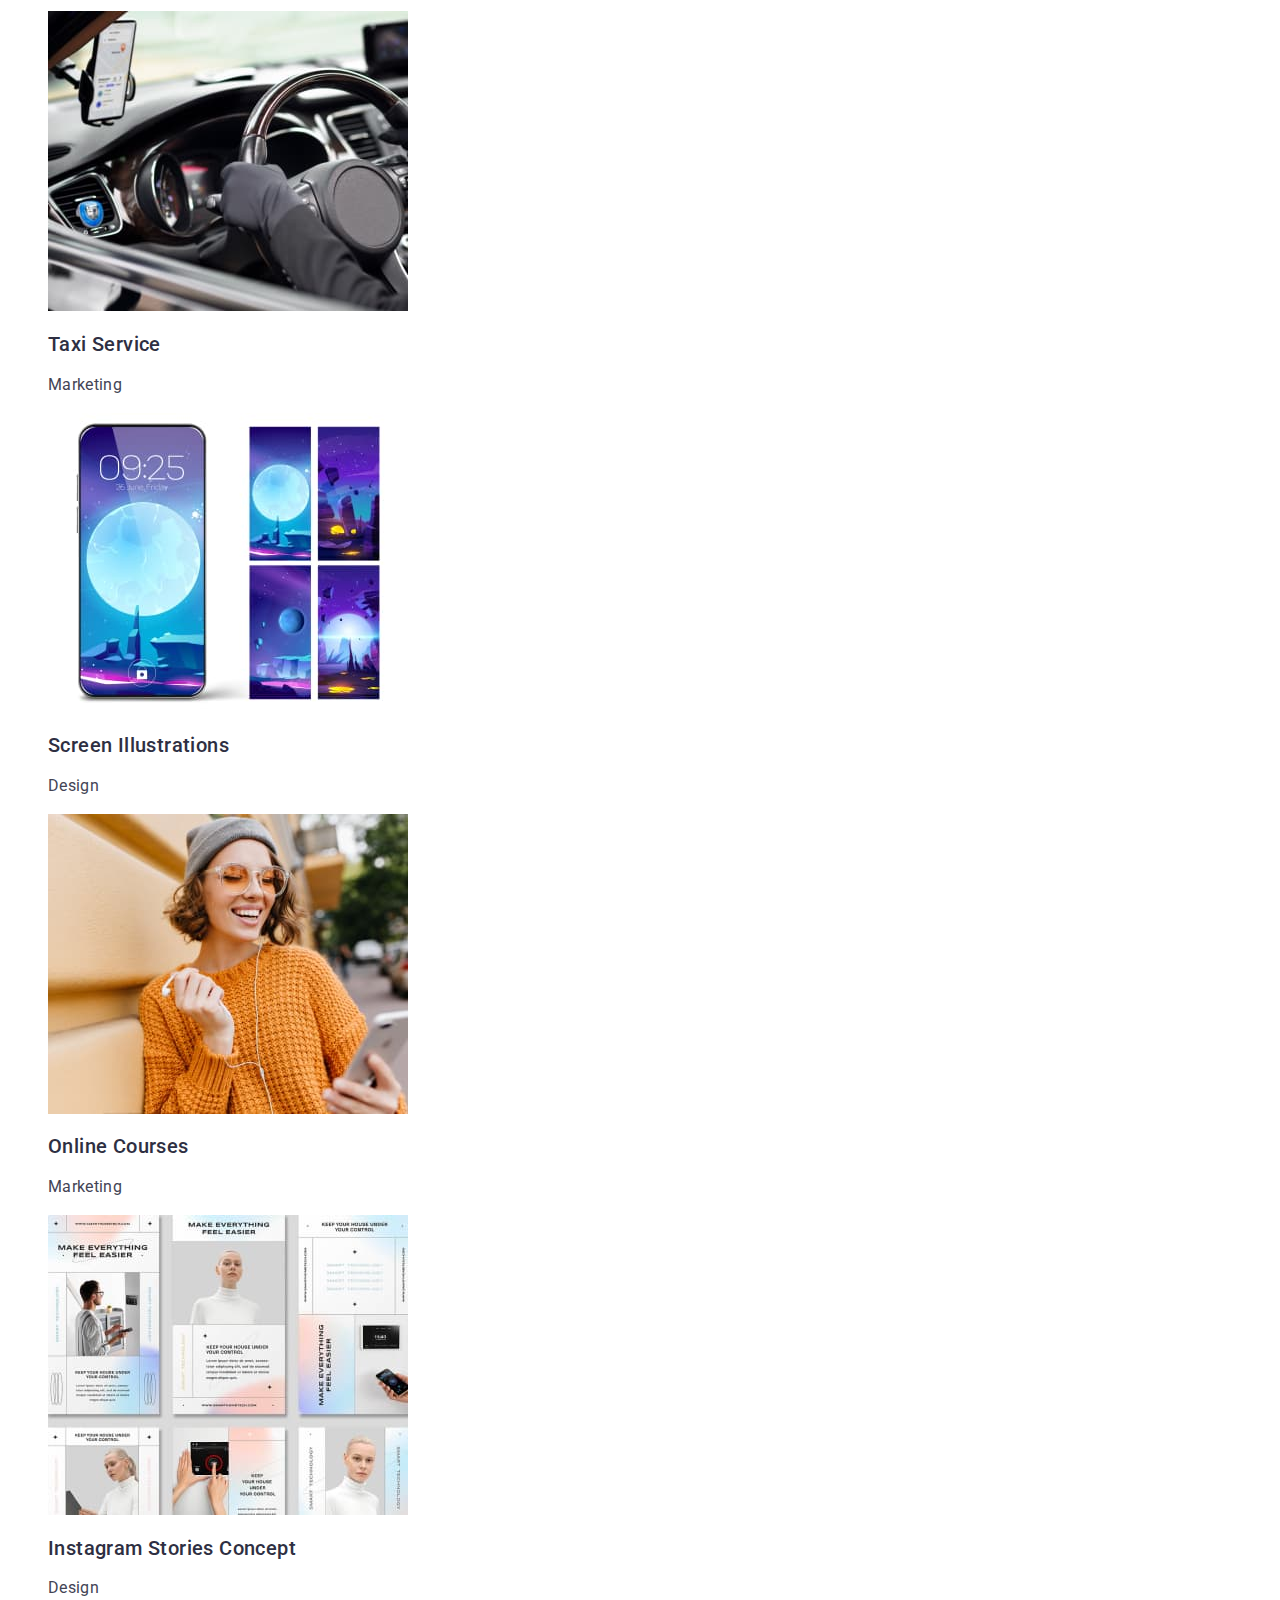
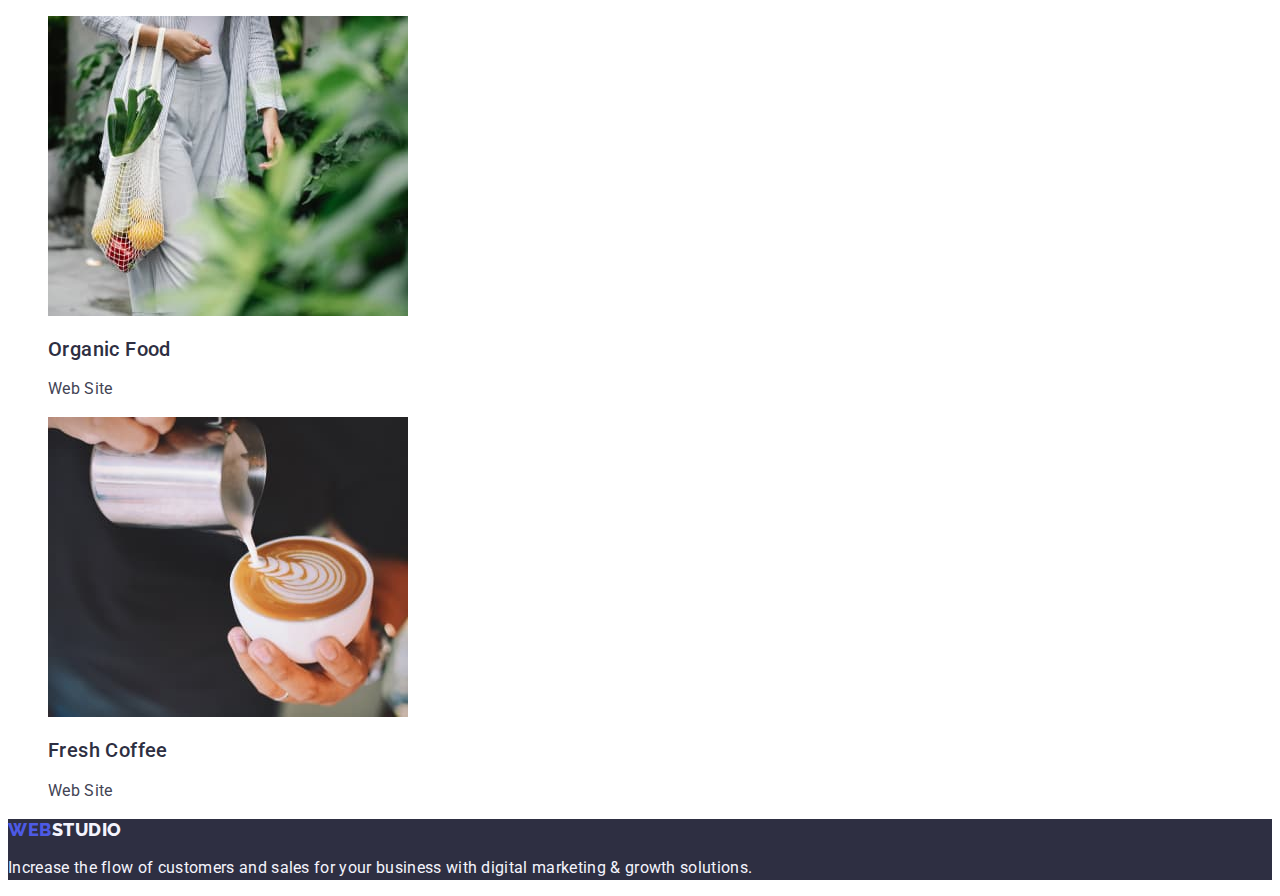
==== commit c17cf79c: "Sumary" ====
--- a/portfolio.html
+++ b/portfolio.html
@@ -84,7 +84,7 @@
                 width="360"
                 height="300"
               />
-              <h2 class="photos-header">Meditaion App</h2>
+              <h2 class="photos-header">Meditation App</h2>
               <p class="paragraph">App</p>
             </a>
           </li>
--- a/css/styles.css
+++ b/css/styles.css
@@ -22,15 +22,12 @@
   text-decoration: none;
 }
 
-.menu-nav {
+.menu-nav-item {
+  color: var(--navy-blue);
   font-size: 16px;
   font-weight: 500;
   line-height: 1.5;
   letter-spacing: 0.02em;
-}
-
-.menu-nav-item {
-  color: var(--navy-blue);
 }
 
 .menu-nav-item:active,
@@ -137,9 +134,6 @@
 .team-list-item {
   background-color: var(--white);
 }
-.menu {
-  list-style-type: none;
-}
 
 .btn-menu {
   color: var(--iris);
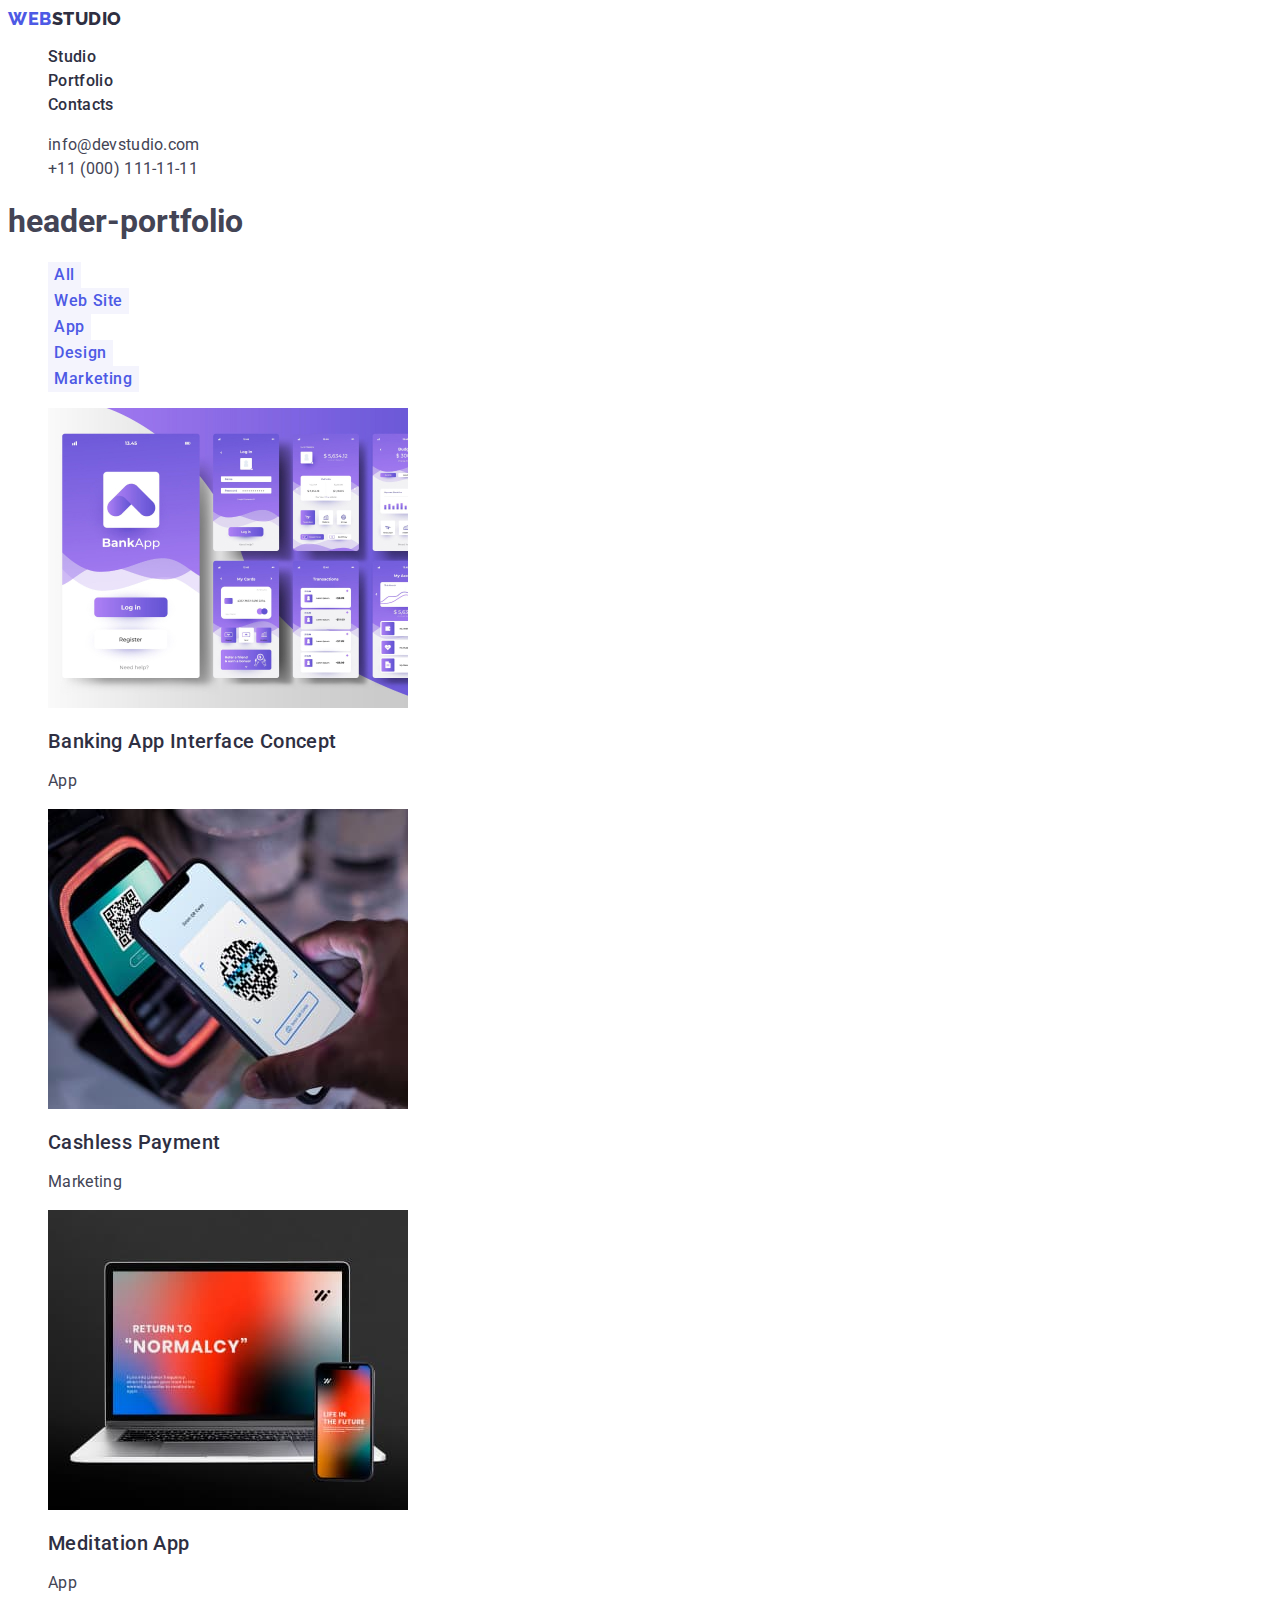
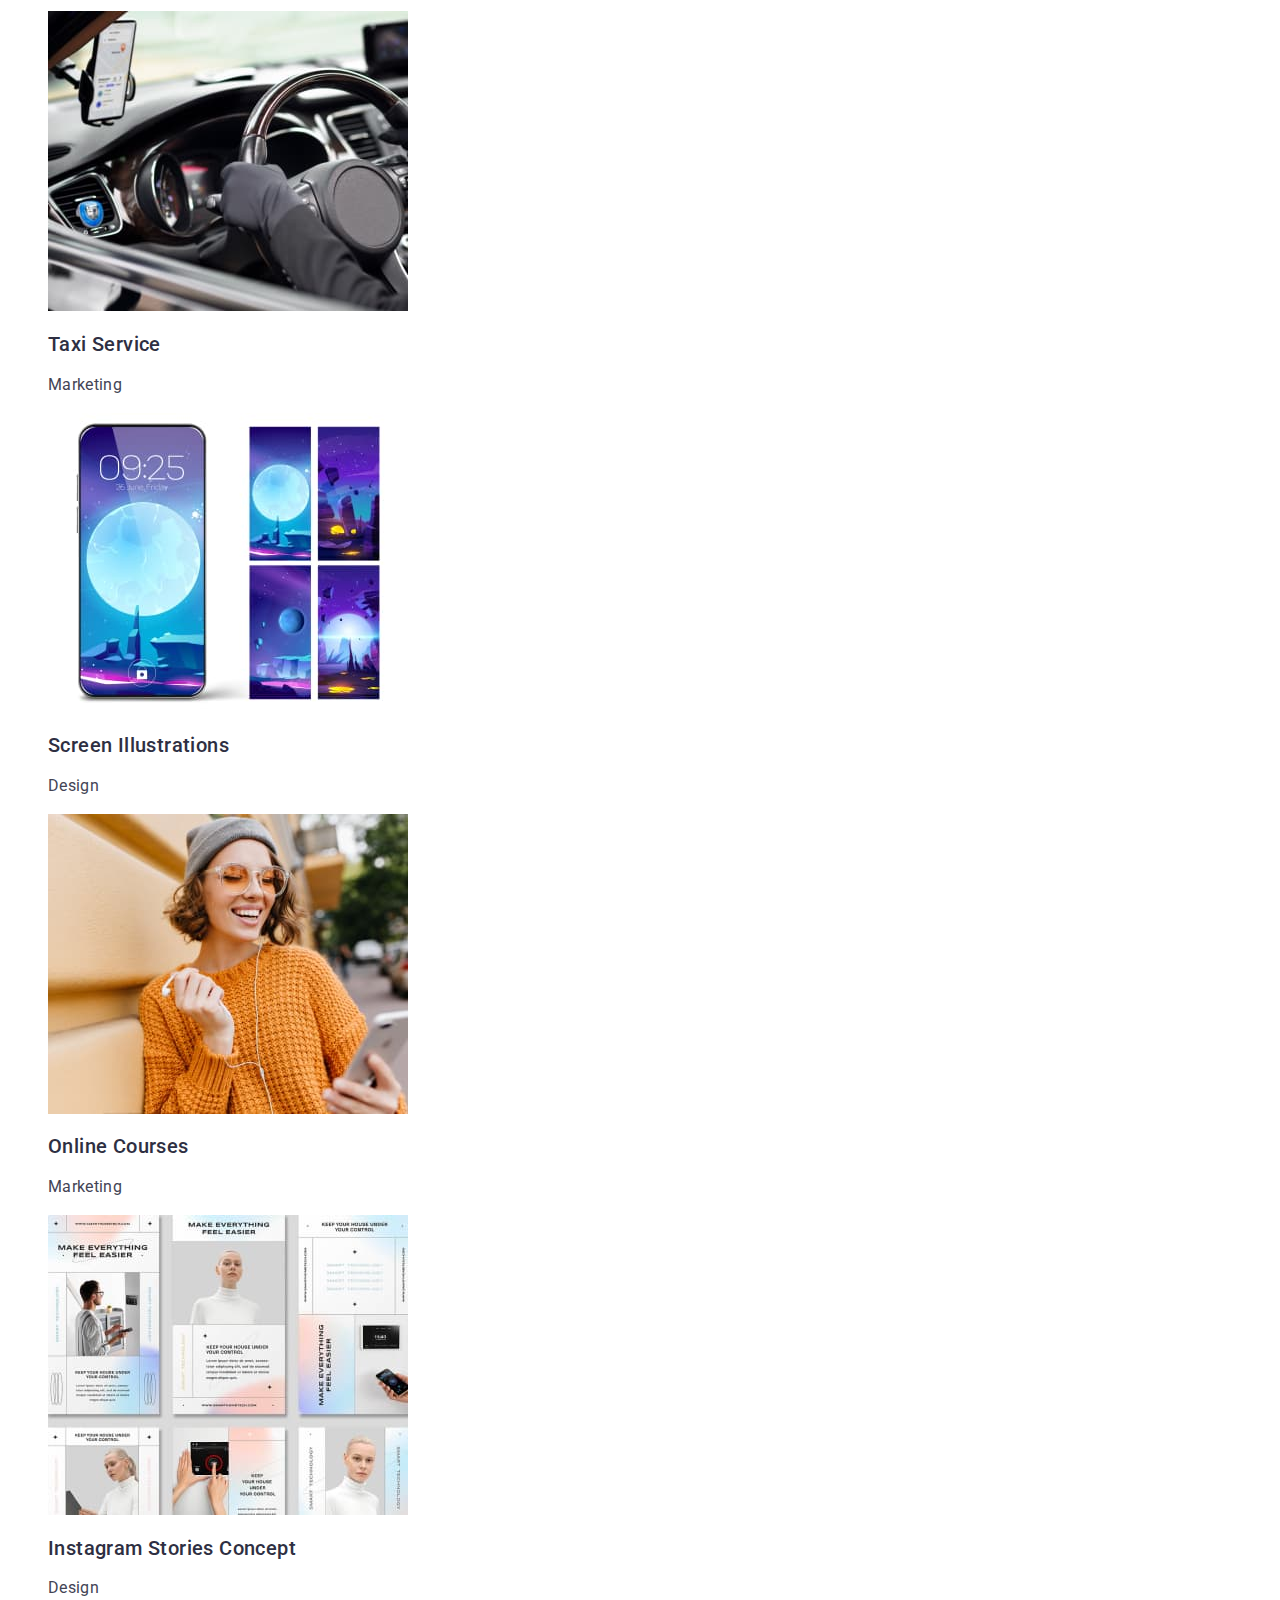
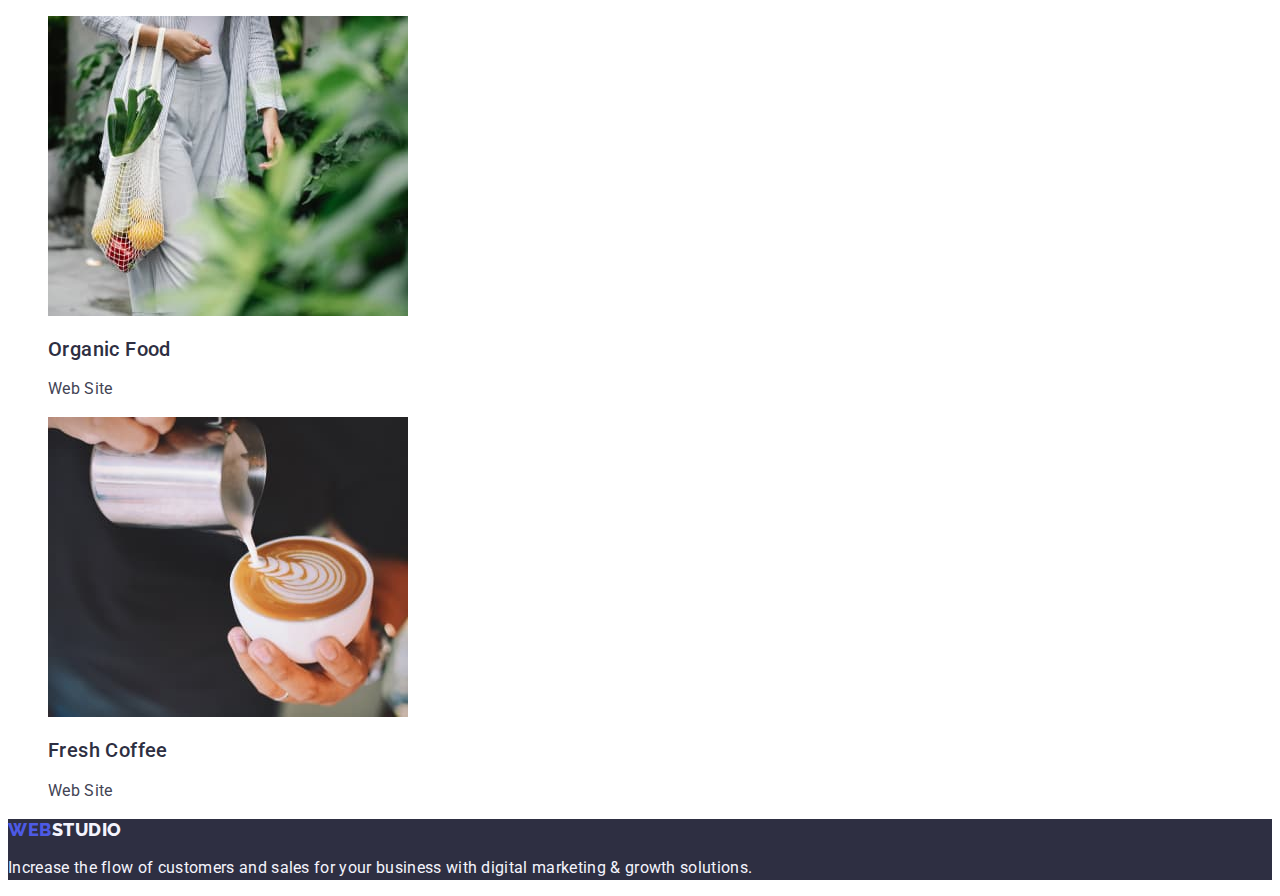
==== commit cb297b60: "summary" ====
--- a/portfolio.html
+++ b/portfolio.html
@@ -43,7 +43,7 @@
     </header>
     <main>
       <section>
-        <h1>Portfolio main</h1>
+        <h1>header-portfolio</h1>
         <ul class="list btn">
           <li><button type="button" class="btn-menu">All</button></li>
           <li><button type="button" class="btn-menu">Web Site</button></li>
@@ -53,7 +53,7 @@
         </ul>
         <ul class="photos list">
           <li>
-            <a class="link">
+            <a class="photos link">
               <img
                 src="./images/banking-app.jpg"
                 alt="banking app"
@@ -65,7 +65,7 @@
             </a>
           </li>
           <li>
-            <a class="link">
+            <a class="photos link">
               <img
                 src="./images/cashless-payment.jpg"
                 alt="cashless payment"
@@ -77,7 +77,7 @@
             </a>
           </li>
           <li>
-            <a class="link">
+            <a class="photos link">
               <img
                 src="./images/meditaion-app.jpg"
                 alt="mediation app"
@@ -89,7 +89,7 @@
             </a>
           </li>
           <li>
-            <a class="link">
+            <a class="photos link">
               <img
                 src="./images/taxi-service.jpg"
                 alt="taxi"
@@ -101,7 +101,7 @@
             </a>
           </li>
           <li>
-            <a class="link">
+            <a class="photos link">
               <img
                 src="./images/screen-illustrations.jpg"
                 alt="screen illustrations"
@@ -113,7 +113,7 @@
             </a>
           </li>
           <li>
-            <a class="link">
+            <a class="photos link">
               <img
                 src="./images/online-coursers.jpg"
                 alt="online courses"
@@ -125,7 +125,7 @@
             </a>
           </li>
           <li>
-            <a class="link">
+            <a class="photos link">
               <img
                 src="./images/instagram-stories-concept.jpg"
                 alt="stories concept"
@@ -137,7 +137,7 @@
             </a>
           </li>
           <li>
-            <a class="link">
+            <a class="photos link">
               <img
                 src="./images/organic-food.jpg"
                 alt="organic food"
@@ -149,7 +149,7 @@
             </a>
           </li>
           <li>
-            <a class="link">
+            <a class="photos link">
               <img
                 src="./images/fresh-coffee.jpg"
                 alt="cup of coffee"
--- a/css/styles.css
+++ b/css/styles.css
@@ -24,7 +24,6 @@
 
 .menu-nav-item {
   color: var(--navy-blue);
-  font-size: 16px;
   font-weight: 500;
   line-height: 1.5;
   letter-spacing: 0.02em;
@@ -34,7 +33,6 @@
 .menu-nav-item:hover,
 .menu-nav-item:focus {
   color: var(--ocean);
-  text-decoration: underline;
 }
 
 .address {
@@ -43,7 +41,6 @@
 
 .contact {
   color: var(--slate);
-  font-size: 16px;
   line-height: 1.5;
   letter-spacing: 0.02em;
 }
@@ -75,7 +72,8 @@
   background-color: var(--navy-blue);
 }
 
-.header-first {
+.header-solutions,
+.header-portfolio {
   color: var(--WHITE, #fff);
   text-align: center;
   font-size: 56px;
@@ -92,7 +90,7 @@
   font-weight: 500;
   line-height: 1.5;
   letter-spacing: 0.04em;
-  border: 0;
+  border: none;
   cursor: pointer;
 }
 
@@ -111,7 +109,6 @@
 }
 
 .paragraph {
-  font-size: 16px;
   line-height: 1.5;
   letter-spacing: 0.02em;
   color: var(--slate);
@@ -138,7 +135,7 @@
 .btn-menu {
   color: var(--iris);
   background-color: var(--cloud);
-  border: 0;
+  border: none;
   text-align: center;
   font-size: 16px;
   font-weight: 500;
@@ -159,6 +156,10 @@
   list-style-type: none;
 }
 
+.photos .link {
+  cursor: pointer;
+}
+
 .photos-header {
   color: var(--navy-blue);
   font-size: 20px;
@@ -169,7 +170,6 @@
 
 .photos-paragraph {
   color: var(--slate);
-  font-size: 16px;
   line-height: 1.5;
   letter-spacing: 0.32px;
 }
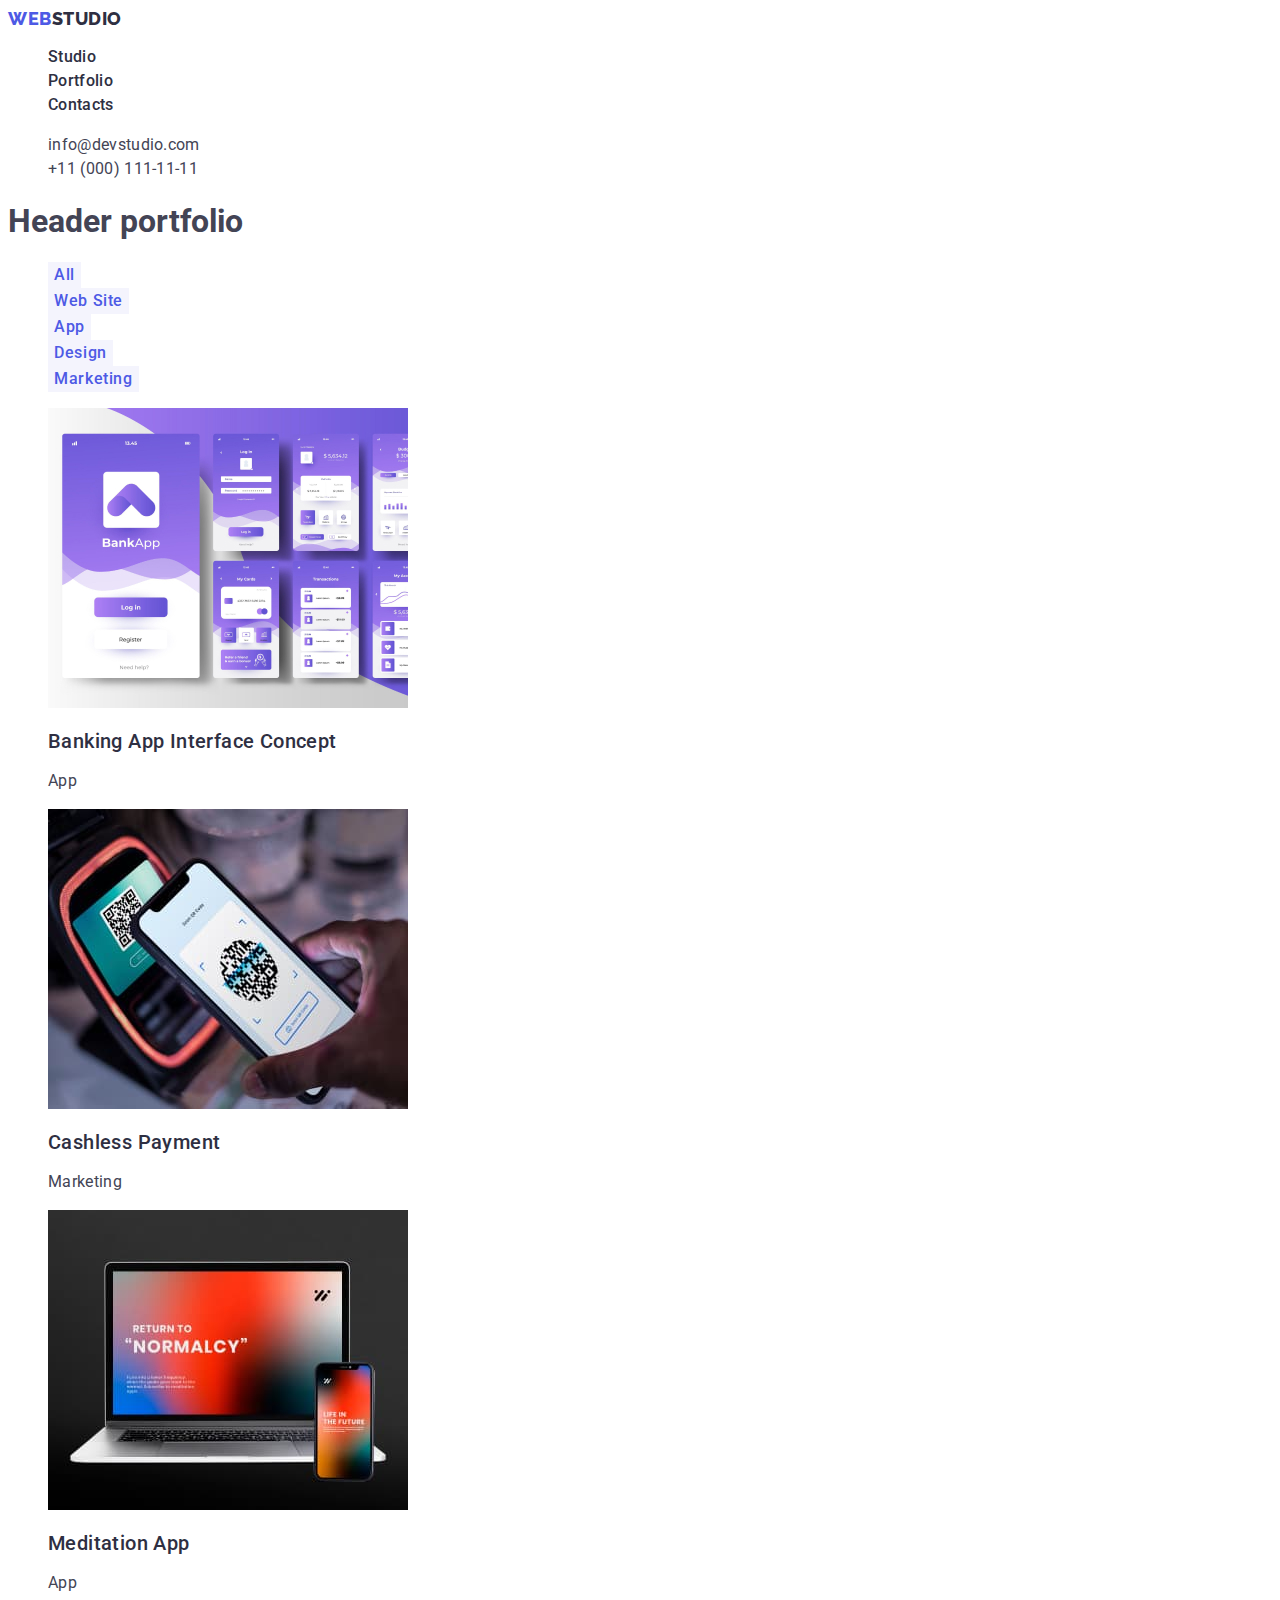
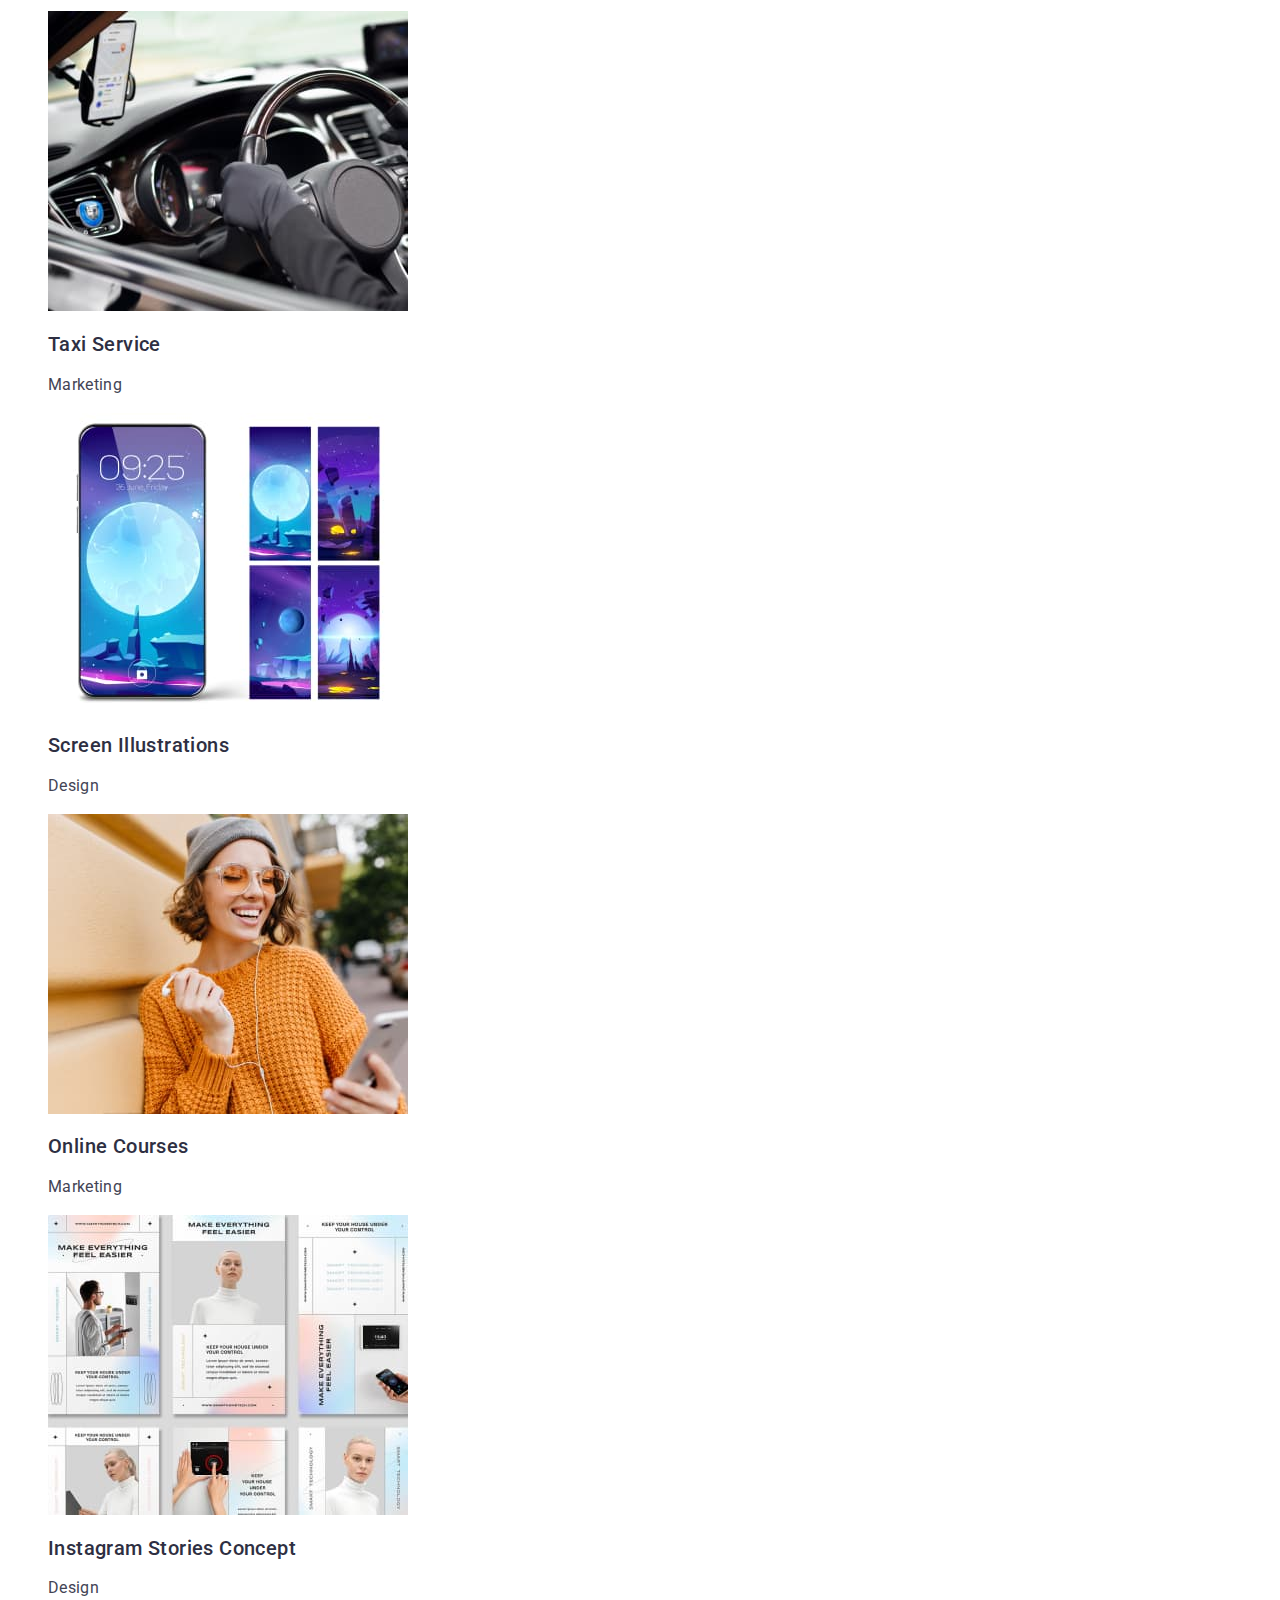
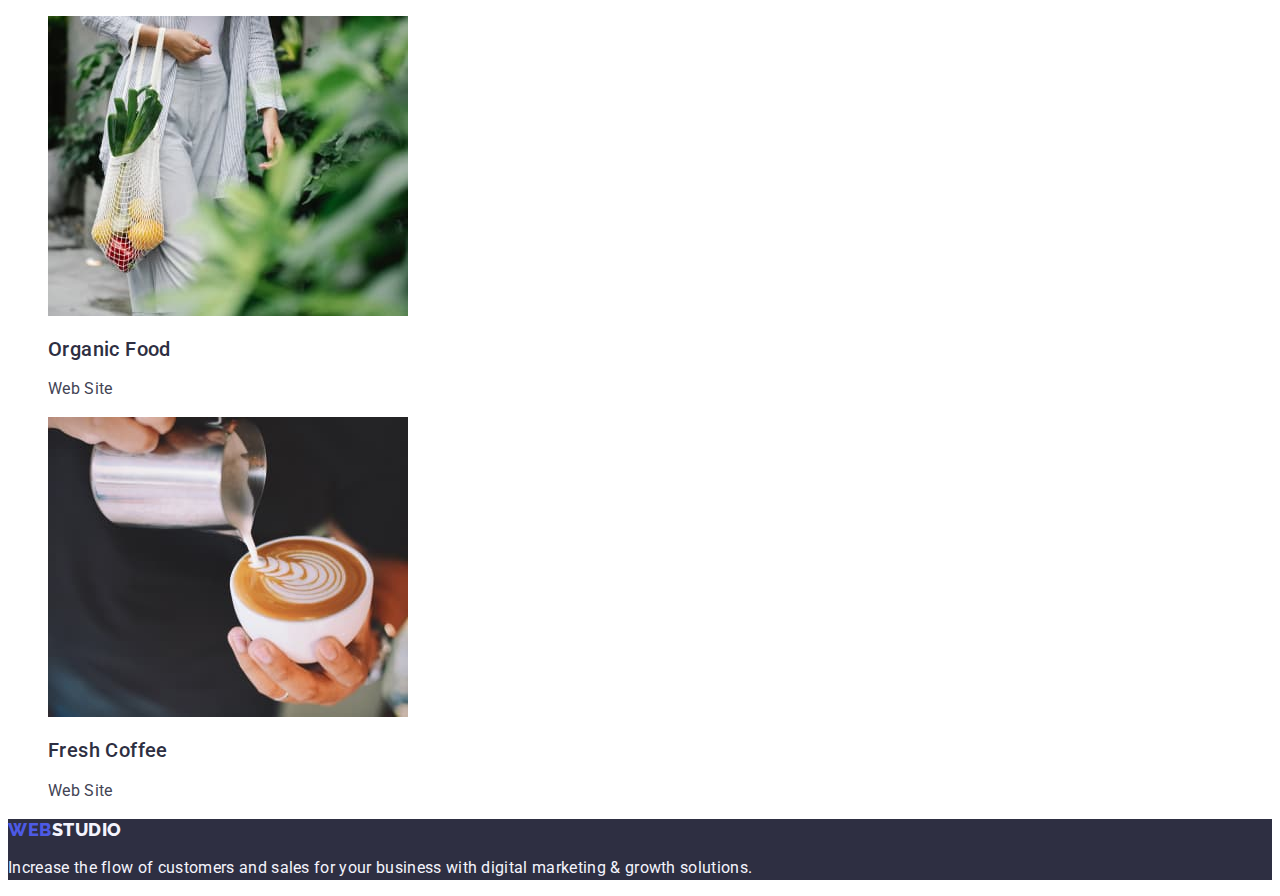
==== commit 4d608855: "Summary" ====
--- a/portfolio.html
+++ b/portfolio.html
@@ -43,7 +43,7 @@
     </header>
     <main>
       <section>
-        <h1>header-portfolio</h1>
+        <h1>Header portfolio</h1>
         <ul class="list btn">
           <li><button type="button" class="btn-menu">All</button></li>
           <li><button type="button" class="btn-menu">Web Site</button></li>
